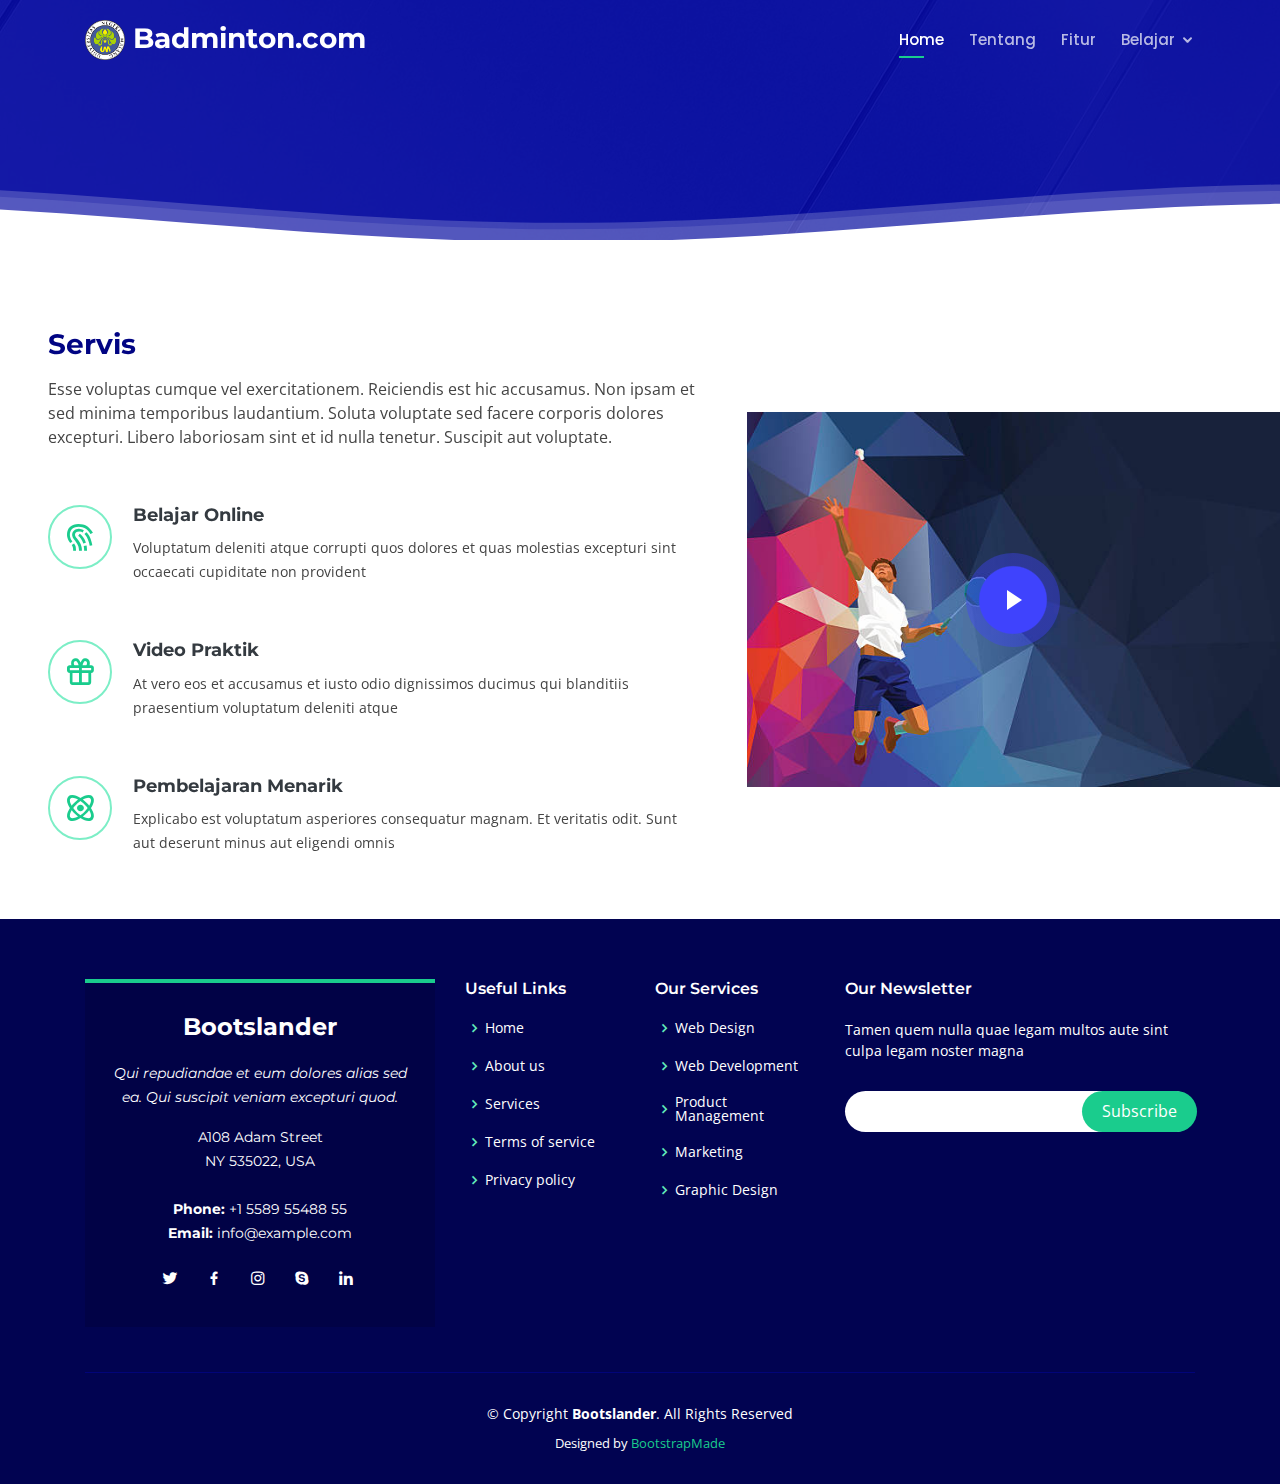
==== atasKepala.html @ 9f461b9a "edit dan tambah file" ====
<!DOCTYPE html>
<html lang="en">

<head>
  <meta charset="utf-8">
  <meta content="width=device-width, initial-scale=1.0" name="viewport">

  <title>Belajar | Badminton</title>
  <meta content="" name="descriptison">
  <meta content="" name="keywords">

  <!-- Favicons -->
  <link href="assets/img/favicon.png" rel="icon">
  <link href="assets/img/apple-touch-icon.png" rel="apple-touch-icon">

  <!-- Google Fonts -->
  <link href="https://fonts.googleapis.com/css?family=Open+Sans:300,300i,400,400i,600,600i,700,700i|Montserrat:300,300i,400,400i,500,500i,600,600i,700,700i|Poppins:300,300i,400,400i,500,500i,600,600i,700,700i" rel="stylesheet">

  <!-- Vendor CSS Files -->
  <link href="assets/vendor/bootstrap/css/bootstrap.min.css" rel="stylesheet">
  <link href="assets/vendor/icofont/icofont.min.css" rel="stylesheet">
  <link href="assets/vendor/boxicons/css/boxicons.min.css" rel="stylesheet">
  <link href="assets/vendor/venobox/venobox.css" rel="stylesheet">
  <link href="assets/vendor/remixicon/remixicon.css" rel="stylesheet">
  <link href="assets/vendor/owl.carousel/assets/owl.carousel.min.css" rel="stylesheet">
  <link href="assets/vendor/aos/aos.css" rel="stylesheet">

  <!-- Template Main CSS File -->
  <link href="assets/css/style.css" rel="stylesheet">

  <!-- =======================================================
  * Template Name: Bootslander - v2.2.0
  * Template URL: https://bootstrapmade.com/bootslander-free-bootstrap-landing-page-template/
  * Author: BootstrapMade.com
  * License: https://bootstrapmade.com/license/
  ======================================================== -->
</head>

<body>

  <!-- ======= Header ======= -->
  <header id="header" class="fixed-top d-flex align-items-center header-transparent">
    <div class="container d-flex align-items-center">

      <div class="logo mr-auto">
        <h1 class="text-light"><a href="index.html"><img src="assets/img/logoum.png" alt="" class="img-fluid"></a><a href="index.html"><span> Badminton.com</span></a></h1>
        <!-- Uncomment below if you prefer to use an image logo -->
        
      </div>

      <!-- nav menu sudah edit -->
      <nav class="nav-menu d-none d-lg-block">
        <ul>
          <li class="active"><a href="index.html">Home</a></li>
          <li><a href="#">Tentang</a></li>
          <li><a href="#">Fitur</a></li>
          <li class="drop-down"><a href="">Belajar</a>
            <ul>
              <li></li>><a href="pegangRaket.html">Cara Memegang Raket</a></li>
              <li><a href="servis.html">Servis</a></li>
              <li><a href="atasKepala.html">Pukulan Diatas Kepala</a></li>
              <li><a href="samping.html">Pukulan Samping</a></li>
              <li><a href="netting.html">Netting</a></li>
            </ul>
          </li>

        </ul>
      </nav>

      <!-- <nav class="nav-menu d-none d-lg-block">
        <ul>
          <li class="active"><a href="index.html">Home</a></li>
          <li><a href="#about">About</a></li>
          <li><a href="#features">Features</a></li>
          <li><a href="#gallery">Gallery</a></li>
          <li><a href="#team">Team</a></li>
          <li><a href="#pricing">Pricing</a></li>
          <li class="drop-down"><a href="">Drop Down</a>
            <ul>
              <li><a href="#">Drop Down 1</a></li>
              <li class="drop-down"><a href="#">Drop Down 2</a>
                <ul>
                  <li><a href="#">Deep Drop Down 1</a></li>
                  <li><a href="#">Deep Drop Down 2</a></li>
                  <li><a href="#">Deep Drop Down 3</a></li>
                  <li><a href="#">Deep Drop Down 4</a></li>
                  <li><a href="#">Deep Drop Down 5</a></li>
                </ul>
              </li>
              <li><a href="#">Drop Down 3</a></li>
              <li><a href="#">Drop Down 4</a></li>
              <li><a href="#">Drop Down 5</a></li>
            </ul>
          </li>
          <li><a href="#contact">Contact</a></li>

        </ul>
      </nav> --><!-- .nav-menu -->

    </div>
  </header><!-- End Header -->

  <!-- ======= Hero Section ======= -->
  <section id="hero">

    <!-- <div class="container">
      <div class="row">
        <div class="col-lg-7 pt-5 pt-lg-0 order-2 order-lg-1 d-flex align-items-center">
          <div data-aos="zoom-out">
            <h1>Belajar Badminton dengan<span>Badminton.com</span></h1>
            <h2>Memudahkan belajar badminton dari pemula sampai master</h2>
            <div class="text-center text-lg-left">
              <a href="#about" class="btn-get-started scrollto">Mulai</a>
            </div>
          </div>
        </div>
        <div class="col-lg-5 order-1 order-lg-2 hero-img" data-aos="zoom-out" data-aos-delay="300">
          <img src="assets/img/badminton-2.png" class="img-fluid animated" alt="">
        </div>
      </div>
    </div> -->

    <svg class="hero-waves" xmlns="http://www.w3.org/2000/svg" xmlns:xlink="http://www.w3.org/1999/xlink" viewBox="0 24 150 28 " preserveAspectRatio="none">
      <defs>
        <path id="wave-path" d="M-160 44c30 0 58-18 88-18s 58 18 88 18 58-18 88-18 58 18 88 18 v44h-352z">
      </defs>
      <g class="wave1">
        <use xlink:href="#wave-path" x="50" y="3" fill="rgba(255,255,255, .1)">
      </g>
      <g class="wave2">
        <use xlink:href="#wave-path" x="50" y="0" fill="rgba(255,255,255, .2)">
      </g>
      <g class="wave3">
        <use xlink:href="#wave-path" x="50" y="9" fill="#fff">
      </g>
    </svg>

  </section><!-- End Hero -->

  <main id="main">

    <!-- ======= About Section ======= -->
    <section id="about" class="about">
      <div class="container-fluid">

        <div class="row">
          <div class="col-xl-7 col-lg-6 icon-boxes d-flex flex-column align-items-stretch justify-content-center py-5 px-lg-5" data-aos="fade-left">
            <h3>Servis</h3>
            <p>Esse voluptas cumque vel exercitationem. Reiciendis est hic accusamus. Non ipsam et sed minima temporibus laudantium. Soluta voluptate sed facere corporis dolores excepturi. Libero laboriosam sint et id nulla tenetur. Suscipit aut voluptate.</p>

            <div class="icon-box" data-aos="zoom-in" data-aos-delay="100">
              <div class="icon"><i class="bx bx-fingerprint"></i></div>
              <h4 class="title"><a href="">Belajar Online</a></h4>
              <p class="description">Voluptatum deleniti atque corrupti quos dolores et quas molestias excepturi sint occaecati cupiditate non provident</p>
            </div>

            <div class="icon-box" data-aos="zoom-in" data-aos-delay="200">
              <div class="icon"><i class="bx bx-gift"></i></div>
              <h4 class="title"><a href="">Video Praktik</a></h4>
              <p class="description">At vero eos et accusamus et iusto odio dignissimos ducimus qui blanditiis praesentium voluptatum deleniti atque</p>
            </div>

            <div class="icon-box" data-aos="zoom-in" data-aos-delay="300">
              <div class="icon"><i class="bx bx-atom"></i></div>
              <h4 class="title"><a href="">Pembelajaran Menarik</a></h4>
              <p class="description">Explicabo est voluptatum asperiores consequatur magnam. Et veritatis odit. Sunt aut deserunt minus aut eligendi omnis</p>
            </div>
          </div>
          <div class="col-xl-5 col-lg-6 video-box d-flex justify-content-center align-items-stretch" data-aos="fade-right">
            <a href="https://www.youtube.com/watch?v=jDDaplaOz7Q" class="venobox play-btn mb-4" data-vbtype="video" data-autoplay="true"></a>
          </div>
        </div>

      </div>
    </section><!-- End About Section -->

    <!-- ======= Features Section ======= -->
    <!-- End Features Section -->

    <!-- ======= Counts Section ======= -->
   <!-- End Counts Section -->

    <!-- ======= Details Section ======= -->
   <!-- End Details Section -->

    <!-- ======= Gallery Section ======= -->
    <!-- End Gallery Section -->

    <!-- ======= Testimonials Section ======= -->
    <!-- End Testimonials Section -->

    <!-- ======= Team Section ======= -->
    <!-- End Team Section -->

    <!-- ======= Pricing Section ======= -->
    <!-- End Pricing Section -->

    <!-- ======= F.A.Q Section ======= -->
   <!-- End F.A.Q Section -->

    <!-- ======= Contact Section ======= -->
    <!-- End Contact Section -->

  </main><!-- End #main -->

  <!-- ======= Footer ======= -->
  <footer id="footer">
    <div class="footer-top">
      <div class="container">
        <div class="row">

          <div class="col-lg-4 col-md-6">
            <div class="footer-info">
              <h3>Bootslander</h3>
              <p class="pb-3"><em>Qui repudiandae et eum dolores alias sed ea. Qui suscipit veniam excepturi quod.</em></p>
              <p>
                A108 Adam Street <br>
                NY 535022, USA<br><br>
                <strong>Phone:</strong> +1 5589 55488 55<br>
                <strong>Email:</strong> info@example.com<br>
              </p>
              <div class="social-links mt-3">
                <a href="#" class="twitter"><i class="bx bxl-twitter"></i></a>
                <a href="#" class="facebook"><i class="bx bxl-facebook"></i></a>
                <a href="#" class="instagram"><i class="bx bxl-instagram"></i></a>
                <a href="#" class="google-plus"><i class="bx bxl-skype"></i></a>
                <a href="#" class="linkedin"><i class="bx bxl-linkedin"></i></a>
              </div>
            </div>
          </div>

          <div class="col-lg-2 col-md-6 footer-links">
            <h4>Useful Links</h4>
            <ul>
              <li><i class="bx bx-chevron-right"></i> <a href="#">Home</a></li>
              <li><i class="bx bx-chevron-right"></i> <a href="#">About us</a></li>
              <li><i class="bx bx-chevron-right"></i> <a href="#">Services</a></li>
              <li><i class="bx bx-chevron-right"></i> <a href="#">Terms of service</a></li>
              <li><i class="bx bx-chevron-right"></i> <a href="#">Privacy policy</a></li>
            </ul>
          </div>

          <div class="col-lg-2 col-md-6 footer-links">
            <h4>Our Services</h4>
            <ul>
              <li><i class="bx bx-chevron-right"></i> <a href="#">Web Design</a></li>
              <li><i class="bx bx-chevron-right"></i> <a href="#">Web Development</a></li>
              <li><i class="bx bx-chevron-right"></i> <a href="#">Product Management</a></li>
              <li><i class="bx bx-chevron-right"></i> <a href="#">Marketing</a></li>
              <li><i class="bx bx-chevron-right"></i> <a href="#">Graphic Design</a></li>
            </ul>
          </div>

          <div class="col-lg-4 col-md-6 footer-newsletter">
            <h4>Our Newsletter</h4>
            <p>Tamen quem nulla quae legam multos aute sint culpa legam noster magna</p>
            <form action="" method="post">
              <input type="email" name="email"><input type="submit" value="Subscribe">
            </form>

          </div>

        </div>
      </div>
    </div>

    <div class="container">
      <div class="copyright">
        &copy; Copyright <strong><span>Bootslander</span></strong>. All Rights Reserved
      </div>
      <div class="credits">
        <!-- All the links in the footer should remain intact. -->
        <!-- You can delete the links only if you purchased the pro version. -->
        <!-- Licensing information: https://bootstrapmade.com/license/ -->
        <!-- Purchase the pro version with working PHP/AJAX contact form: https://bootstrapmade.com/bootslander-free-bootstrap-landing-page-template/ -->
        Designed by <a href="https://bootstrapmade.com/">BootstrapMade</a>
      </div>
    </div>
  </footer><!-- End Footer -->

  <a href="#" class="back-to-top"><i class="icofont-simple-up"></i></a>
  <div id="preloader"></div>

  <!-- Vendor JS Files -->
  <script src="assets/vendor/jquery/jquery.min.js"></script>
  <script src="assets/vendor/bootstrap/js/bootstrap.bundle.min.js"></script>
  <script src="assets/vendor/jquery.easing/jquery.easing.min.js"></script>
  <script src="assets/vendor/php-email-form/validate.js"></script>
  <script src="assets/vendor/venobox/venobox.min.js"></script>
  <script src="assets/vendor/waypoints/jquery.waypoints.min.js"></script>
  <script src="assets/vendor/counterup/counterup.min.js"></script>
  <script src="assets/vendor/owl.carousel/owl.carousel.min.js"></script>
  <script src="assets/vendor/aos/aos.js"></script>

  <!-- Template Main JS File -->
  <script src="assets/js/main.js"></script>

</body>

</html>
---- assets/vendor/venobox/venobox.css ----
/* ------ venobox.css --------*/
.vbox-overlay *, .vbox-overlay *:before, .vbox-overlay *:after{
    -webkit-backface-visibility: hidden;
    -webkit-box-sizing:border-box;
    -moz-box-sizing:border-box;
    box-sizing:border-box;
}
.vbox-overlay * { 
    -webkit-backface-visibility: visible;
    backface-visibility: visible;
}
.vbox-overlay{
    display: -webkit-flex;
    display: flex;
    -webkit-flex-direction: column;
    flex-direction: column;
    -webkit-justify-content: center;
    justify-content: center;
    -webkit-align-items: center;
    align-items: center;
    position: fixed;
    left: 0;
    top: 0;
    bottom: 0;
    right: 0;
    z-index: 999999;
}

/* ----- navigation ----- */
.vbox-title{
    width: 100%;
    height: 40px;
    float: left;
    text-align: center;
    line-height: 28px;
    font-size: 12px;
    padding: 6px 50px;
    overflow: hidden;
    position: fixed;
    display: none;
    left: 0;
    z-index: 89;
}
.vbox-close{
    cursor: pointer;
    position: fixed;
    top: -1px;
    right: 0;
    width: 50px;
    height: 40px;
    padding: 6px;
    display: block;
    background-position:10px center;
    overflow: hidden;
    font-size: 24px;
    line-height: 1;
    text-align: center;
    z-index: 99;
}
.vbox-left{
    cursor: pointer;
    position: fixed;
    left: 0;
    height: 40px;
    overflow: hidden;
    line-height: 28px;
    font-size: 12px;
    z-index: 99;
    display: flex;
    align-items:center;
}
.vbox-num{
    display: inline-block;
    margin: 6px 0 6px 15px;
}
/* ----- Social share ----- */
.vbox-share{
    line-height: 28px;
    font-size: 12px;
    overflow: hidden;
    position: fixed;
    left: 0;
    z-index: 98;
    display: flex;
    align-items:center;
    justify-content: center;
    width: 100%;
    text-align: center;
}
.vbox-share svg{
    max-height: 28px;
    width: 28px;
    z-index: 10;
    margin-left: 12px;
    margin-top: 6px;
    margin-bottom: 6px;
    vertical-align: middle;
}


/* ----- navigation ARROWS ----- */
.vbox-next, .vbox-prev{
    position: fixed;
    top: 50%;
    margin-top: -15px;
    overflow: hidden;
    cursor: pointer;
    display: block;
    width: 45px;
    height: 45px;
    z-index: 99;
}
.vbox-next span, .vbox-prev span{
    position: relative;
    width: 20px;
    height: 20px;
    border: 2px solid transparent;
    border-top-color: #B6B6B6;
    border-right-color: #B6B6B6;
    text-indent: -100px;
    position: absolute;
    top: 8px;
    display: block;
}
.vbox-prev{
    left: 15px;
}
.vbox-next{
    right: 15px;
}
.vbox-prev span{
    left: 10px;
    -ms-transform: rotate(-135deg);
    -webkit-transform: rotate(-135deg);
    transform: rotate(-135deg);
}
.vbox-next span{
    -ms-transform: rotate(45deg);
    -webkit-transform: rotate(45deg);
    transform: rotate(45deg);
    right: 10px;
}
/* ------- inline window ------ */
.vbox-inline{
    width: 420px;
    height: 315px;
    height: 70vh;
    padding: 10px;
    background: #fff;
    margin: 0 auto;
    overflow: auto;
    text-align: left;
}
/* ------- Video & iFrames window ------ */
.venoframe{
    max-width: 100%;
    width: 100%;
    border: none;
    width: 100%;
    height: 260px;
    height: 70vh;
}
.venoframe.vbvid{
    height: 260px;
}
@media (min-width: 768px) {
    .venoframe, .vbox-inline{
        width: 90%;
        height: 360px;
        height: 70vh;
    }
    .venoframe.vbvid{
        width: 640px;
        height: 360px;
    }
}
@media (min-width: 992px) {
    .venoframe, .vbox-inline{
        max-width: 1200px;
        width: 80%;
        height: 540px;
        height: 70vh;
    }
    .venoframe.vbvid{
        width: 960px;
        height: 540px;
    }
}
/* 
Please do NOT edit this part! 
or at least read this note: http://i.imgur.com/7C0ws9e.gif
*/
.vbox-open{
    overflow: hidden;
}
.vbox-container{
    position: absolute;
    left: 0;
    right: 0;
    top: 0;
    bottom: 0;
    overflow-x: hidden;
    overflow-y: scroll;
    overflow-scrolling: touch;
    -webkit-overflow-scrolling: touch;
    z-index: 20;
    max-height: 100%;

}

.vbox-content{
    text-align: center;
    float: left;
    width: 100%;
    position: relative;
    overflow: hidden;
    padding: 20px 4%;
}
.vbox-container img{
    max-width: 100%;
    height: auto;
}
.vbox-figlio{
    box-shadow: 0 0 12px rgba(0,0,0,0.19), 0 6px 6px rgba(0,0,0,0.23);
    max-width: 100%;
    text-align: initial;
}
img.vbox-figlio{
    -webkit-user-select: none;
-khtml-user-select: none;
-moz-user-select: none;
-o-user-select: none;
user-select: none;
}
.vbox-content.swipe-left{
    margin-left: -200px !important;
}
.vbox-content.swipe-right{
    margin-left: 200px !important;
}
.vbox-animated{
    webkit-transition: margin 300ms ease-out;
    transition: margin 300ms ease-out;
}

/* ---------- preloader ----------
 * SPINKIT 
 * http://tobiasahlin.com/spinkit/
-------------------------------- */
.sk-double-bounce,.sk-rotating-plane{width:40px;height:40px;margin:40px auto}.sk-rotating-plane{background-color:#333;-webkit-animation:sk-rotatePlane 1.2s infinite ease-in-out;animation:sk-rotatePlane 1.2s infinite ease-in-out}@-webkit-keyframes sk-rotatePlane{0%{-webkit-transform:perspective(120px) rotateX(0) rotateY(0);transform:perspective(120px) rotateX(0) rotateY(0)}50%{-webkit-transform:perspective(120px) rotateX(-180.1deg) rotateY(0);transform:perspective(120px) rotateX(-180.1deg) rotateY(0)}100%{-webkit-transform:perspective(120px) rotateX(-180deg) rotateY(-179.9deg);transform:perspective(120px) rotateX(-180deg) rotateY(-179.9deg)}}@keyframes sk-rotatePlane{0%{-webkit-transform:perspective(120px) rotateX(0) rotateY(0);transform:perspective(120px) rotateX(0) rotateY(0)}50%{-webkit-transform:perspective(120px) rotateX(-180.1deg) rotateY(0);transform:perspective(120px) rotateX(-180.1deg) rotateY(0)}100%{-webkit-transform:perspective(120px) rotateX(-180deg) rotateY(-179.9deg);transform:perspective(120px) rotateX(-180deg) rotateY(-179.9deg)}}.sk-double-bounce{position:relative}.sk-double-bounce .sk-child{width:100%;height:100%;border-radius:50%;background-color:#333;opacity:.6;position:absolute;top:0;left:0;-webkit-animation:sk-doubleBounce 2s infinite ease-in-out;animation:sk-doubleBounce 2s infinite ease-in-out}.sk-chasing-dots .sk-child,.sk-spinner-pulse,.sk-three-bounce .sk-child{background-color:#333;border-radius:100%}.sk-double-bounce .sk-double-bounce2{-webkit-animation-delay:-1s;animation-delay:-1s}@-webkit-keyframes sk-doubleBounce{0%,100%{-webkit-transform:scale(0);transform:scale(0)}50%{-webkit-transform:scale(1);transform:scale(1)}}@keyframes sk-doubleBounce{0%,100%{-webkit-transform:scale(0);transform:scale(0)}50%{-webkit-transform:scale(1);transform:scale(1)}}.sk-wave{margin:40px auto;width:50px;height:40px;text-align:center;font-size:10px}.sk-wave .sk-rect{background-color:#333;height:100%;width:6px;display:inline-block;-webkit-animation:sk-waveStretchDelay 1.2s infinite ease-in-out;animation:sk-waveStretchDelay 1.2s infinite ease-in-out}.sk-wave .sk-rect1{-webkit-animation-delay:-1.2s;animation-delay:-1.2s}.sk-wave .sk-rect2{-webkit-animation-delay:-1.1s;animation-delay:-1.1s}.sk-wave .sk-rect3{-webkit-animation-delay:-1s;animation-delay:-1s}.sk-wave .sk-rect4{-webkit-animation-delay:-.9s;animation-delay:-.9s}.sk-wave .sk-rect5{-webkit-animation-delay:-.8s;animation-delay:-.8s}@-webkit-keyframes sk-waveStretchDelay{0%,100%,40%{-webkit-transform:scaleY(.4);transform:scaleY(.4)}20%{-webkit-transform:scaleY(1);transform:scaleY(1)}}@keyframes sk-waveStretchDelay{0%,100%,40%{-webkit-transform:scaleY(.4);transform:scaleY(.4)}20%{-webkit-transform:scaleY(1);transform:scaleY(1)}}.sk-wandering-cubes{margin:40px auto;width:40px;height:40px;position:relative}.sk-wandering-cubes .sk-cube{background-color:#333;width:10px;height:10px;position:absolute;top:0;left:0;-webkit-animation:sk-wanderingCube 1.8s ease-in-out -1.8s infinite both;animation:sk-wanderingCube 1.8s ease-in-out -1.8s infinite both}.sk-chasing-dots,.sk-spinner-pulse{width:40px;height:40px;margin:40px auto}.sk-wandering-cubes .sk-cube2{-webkit-animation-delay:-.9s;animation-delay:-.9s}@-webkit-keyframes sk-wanderingCube{0%{-webkit-transform:rotate(0);transform:rotate(0)}25%{-webkit-transform:translateX(30px) rotate(-90deg) scale(.5);transform:translateX(30px) rotate(-90deg) scale(.5)}50%{-webkit-transform:translateX(30px) translateY(30px) rotate(-179deg);transform:translateX(30px) translateY(30px) rotate(-179deg)}50.1%{-webkit-transform:translateX(30px) translateY(30px) rotate(-180deg);transform:translateX(30px) translateY(30px) rotate(-180deg)}75%{-webkit-transform:translateX(0) translateY(30px) rotate(-270deg) scale(.5);transform:translateX(0) translateY(30px) rotate(-270deg) scale(.5)}100%{-webkit-transform:rotate(-360deg);transform:rotate(-360deg)}}@keyframes sk-wanderingCube{0%{-webkit-transform:rotate(0);transform:rotate(0)}25%{-webkit-transform:translateX(30px) rotate(-90deg) scale(.5);transform:translateX(30px) rotate(-90deg) scale(.5)}50%{-webkit-transform:translateX(30px) translateY(30px) rotate(-179deg);transform:translateX(30px) translateY(30px) rotate(-179deg)}50.1%{-webkit-transform:translateX(30px) translateY(30px) rotate(-180deg);transform:translateX(30px) translateY(30px) rotate(-180deg)}75%{-webkit-transform:translateX(0) translateY(30px) rotate(-270deg) scale(.5);transform:translateX(0) translateY(30px) rotate(-270deg) scale(.5)}100%{-webkit-transform:rotate(-360deg);transform:rotate(-360deg)}}.sk-spinner-pulse{-webkit-animation:sk-pulseScaleOut 1s infinite ease-in-out;animation:sk-pulseScaleOut 1s infinite ease-in-out}@-webkit-keyframes sk-pulseScaleOut{0%{-webkit-transform:scale(0);transform:scale(0)}100%{-webkit-transform:scale(1);transform:scale(1);opacity:0}}@keyframes sk-pulseScaleOut{0%{-webkit-transform:scale(0);transform:scale(0)}100%{-webkit-transform:scale(1);transform:scale(1);opacity:0}}.sk-chasing-dots{position:relative;text-align:center;-webkit-animation:sk-chasingDotsRotate 2s infinite linear;animation:sk-chasingDotsRotate 2s infinite linear}.sk-chasing-dots .sk-child{width:60%;height:60%;display:inline-block;position:absolute;top:0;-webkit-animation:sk-chasingDotsBounce 2s infinite ease-in-out;animation:sk-chasingDotsBounce 2s infinite ease-in-out}.sk-chasing-dots .sk-dot2{top:auto;bottom:0;-webkit-animation-delay:-1s;animation-delay:-1s}@-webkit-keyframes sk-chasingDotsRotate{100%{-webkit-transform:rotate(360deg);transform:rotate(360deg)}}@keyframes sk-chasingDotsRotate{100%{-webkit-transform:rotate(360deg);transform:rotate(360deg)}}@-webkit-keyframes sk-chasingDotsBounce{0%,100%{-webkit-transform:scale(0);transform:scale(0)}50%{-webkit-transform:scale(1);transform:scale(1)}}@keyframes sk-chasingDotsBounce{0%,100%{-webkit-transform:scale(0);transform:scale(0)}50%{-webkit-transform:scale(1);transform:scale(1)}}.sk-three-bounce{margin:40px auto;width:80px;text-align:center}.sk-three-bounce .sk-child{width:20px;height:20px;display:inline-block;-webkit-animation:sk-three-bounce 1.4s ease-in-out 0s infinite both;animation:sk-three-bounce 1.4s ease-in-out 0s infinite both}.sk-circle .sk-child:before,.sk-fading-circle .sk-circle:before{display:block;border-radius:100%;content:'';background-color:#333}.sk-three-bounce .sk-bounce1{-webkit-animation-delay:-.32s;animation-delay:-.32s}.sk-three-bounce .sk-bounce2{-webkit-animation-delay:-.16s;animation-delay:-.16s}@-webkit-keyframes sk-three-bounce{0%,100%,80%{-webkit-transform:scale(0);transform:scale(0)}40%{-webkit-transform:scale(1);transform:scale(1)}}@keyframes sk-three-bounce{0%,100%,80%{-webkit-transform:scale(0);transform:scale(0)}40%{-webkit-transform:scale(1);transform:scale(1)}}.sk-circle{margin:40px auto;width:40px;height:40px;position:relative}.sk-circle .sk-child{width:100%;height:100%;position:absolute;left:0;top:0}.sk-circle .sk-child:before{margin:0 auto;width:15%;height:15%;-webkit-animation:sk-circleBounceDelay 1.2s infinite ease-in-out both;animation:sk-circleBounceDelay 1.2s infinite ease-in-out both}.sk-circle .sk-circle2{-webkit-transform:rotate(30deg);-ms-transform:rotate(30deg);transform:rotate(30deg)}.sk-circle .sk-circle3{-webkit-transform:rotate(60deg);-ms-transform:rotate(60deg);transform:rotate(60deg)}.sk-circle .sk-circle4{-webkit-transform:rotate(90deg);-ms-transform:rotate(90deg);transform:rotate(90deg)}.sk-circle .sk-circle5{-webkit-transform:rotate(120deg);-ms-transform:rotate(120deg);transform:rotate(120deg)}.sk-circle .sk-circle6{-webkit-transform:rotate(150deg);-ms-transform:rotate(150deg);transform:rotate(150deg)}.sk-circle .sk-circle7{-webkit-transform:rotate(180deg);-ms-transform:rotate(180deg);transform:rotate(180deg)}.sk-circle .sk-circle8{-webkit-transform:rotate(210deg);-ms-transform:rotate(210deg);transform:rotate(210deg)}.sk-circle .sk-circle9{-webkit-transform:rotate(240deg);-ms-transform:rotate(240deg);transform:rotate(240deg)}.sk-circle .sk-circle10{-webkit-transform:rotate(270deg);-ms-transform:rotate(270deg);transform:rotate(270deg)}.sk-circle .sk-circle11{-webkit-transform:rotate(300deg);-ms-transform:rotate(300deg);transform:rotate(300deg)}.sk-circle .sk-circle12{-webkit-transform:rotate(330deg);-ms-transform:rotate(330deg);transform:rotate(330deg)}.sk-circle .sk-circle2:before{-webkit-animation-delay:-1.1s;animation-delay:-1.1s}.sk-circle .sk-circle3:before{-webkit-animation-delay:-1s;animation-delay:-1s}.sk-circle .sk-circle4:before{-webkit-animation-delay:-.9s;animation-delay:-.9s}.sk-circle .sk-circle5:before{-webkit-animation-delay:-.8s;animation-delay:-.8s}.sk-circle .sk-circle6:before{-webkit-animation-delay:-.7s;animation-delay:-.7s}.sk-circle .sk-circle7:before{-webkit-animation-delay:-.6s;animation-delay:-.6s}.sk-circle .sk-circle8:before{-webkit-animation-delay:-.5s;animation-delay:-.5s}.sk-circle .sk-circle9:before{-webkit-animation-delay:-.4s;animation-delay:-.4s}.sk-circle .sk-circle10:before{-webkit-animation-delay:-.3s;animation-delay:-.3s}.sk-circle .sk-circle11:before{-webkit-animation-delay:-.2s;animation-delay:-.2s}.sk-circle .sk-circle12:before{-webkit-animation-delay:-.1s;animation-delay:-.1s}@-webkit-keyframes sk-circleBounceDelay{0%,100%,80%{-webkit-transform:scale(0);transform:scale(0)}40%{-webkit-transform:scale(1);transform:scale(1)}}@keyframes sk-circleBounceDelay{0%,100%,80%{-webkit-transform:scale(0);transform:scale(0)}40%{-webkit-transform:scale(1);transform:scale(1)}}.sk-cube-grid{width:40px;height:40px;margin:40px auto}.sk-cube-grid .sk-cube{width:33.33%;height:33.33%;background-color:#333;float:left;-webkit-animation:sk-cubeGridScaleDelay 1.3s infinite ease-in-out;animation:sk-cubeGridScaleDelay 1.3s infinite ease-in-out}.sk-cube-grid .sk-cube1{-webkit-animation-delay:.2s;animation-delay:.2s}.sk-cube-grid .sk-cube2{-webkit-animation-delay:.3s;animation-delay:.3s}.sk-cube-grid .sk-cube3{-webkit-animation-delay:.4s;animation-delay:.4s}.sk-cube-grid .sk-cube4{-webkit-animation-delay:.1s;animation-delay:.1s}.sk-cube-grid .sk-cube5{-webkit-animation-delay:.2s;animation-delay:.2s}.sk-cube-grid .sk-cube6{-webkit-animation-delay:.3s;animation-delay:.3s}.sk-cube-grid .sk-cube7{-webkit-animation-delay:0ms;animation-delay:0ms}.sk-cube-grid .sk-cube8{-webkit-animation-delay:.1s;animation-delay:.1s}.sk-cube-grid .sk-cube9{-webkit-animation-delay:.2s;animation-delay:.2s}@-webkit-keyframes sk-cubeGridScaleDelay{0%,100%,70%{-webkit-transform:scale3D(1,1,1);transform:scale3D(1,1,1)}35%{-webkit-transform:scale3D(0,0,1);transform:scale3D(0,0,1)}}@keyframes sk-cubeGridScaleDelay{0%,100%,70%{-webkit-transform:scale3D(1,1,1);transform:scale3D(1,1,1)}35%{-webkit-transform:scale3D(0,0,1);transform:scale3D(0,0,1)}}.sk-fading-circle{margin:40px auto;width:40px;height:40px;position:relative}.sk-fading-circle .sk-circle{width:100%;height:100%;position:absolute;left:0;top:0}.sk-fading-circle .sk-circle:before{margin:0 auto;width:15%;height:15%;-webkit-animation:sk-circleFadeDelay 1.2s infinite ease-in-out both;animation:sk-circleFadeDelay 1.2s infinite ease-in-out both}.sk-fading-circle .sk-circle2{-webkit-transform:rotate(30deg);-ms-transform:rotate(30deg);transform:rotate(30deg)}.sk-fading-circle .sk-circle3{-webkit-transform:rotate(60deg);-ms-transform:rotate(60deg);transform:rotate(60deg)}.sk-fading-circle .sk-circle4{-webkit-transform:rotate(90deg);-ms-transform:rotate(90deg);transform:rotate(90deg)}.sk-fading-circle .sk-circle5{-webkit-transform:rotate(120deg);-ms-transform:rotate(120deg);transform:rotate(120deg)}.sk-fading-circle .sk-circle6{-webkit-transform:rotate(150deg);-ms-transform:rotate(150deg);transform:rotate(150deg)}.sk-fading-circle .sk-circle7{-webkit-transform:rotate(180deg);-ms-transform:rotate(180deg);transform:rotate(180deg)}.sk-fading-circle .sk-circle8{-webkit-transform:rotate(210deg);-ms-transform:rotate(210deg);transform:rotate(210deg)}.sk-fading-circle .sk-circle9{-webkit-transform:rotate(240deg);-ms-transform:rotate(240deg);transform:rotate(240deg)}.sk-fading-circle .sk-circle10{-webkit-transform:rotate(270deg);-ms-transform:rotate(270deg);transform:rotate(270deg)}.sk-fading-circle .sk-circle11{-webkit-transform:rotate(300deg);-ms-transform:rotate(300deg);transform:rotate(300deg)}.sk-fading-circle .sk-circle12{-webkit-transform:rotate(330deg);-ms-transform:rotate(330deg);transform:rotate(330deg)}.sk-fading-circle .sk-circle2:before{-webkit-animation-delay:-1.1s;animation-delay:-1.1s}.sk-fading-circle .sk-circle3:before{-webkit-animation-delay:-1s;animation-delay:-1s}.sk-fading-circle .sk-circle4:before{-webkit-animation-delay:-.9s;animation-delay:-.9s}.sk-fading-circle .sk-circle5:before{-webkit-animation-delay:-.8s;animation-delay:-.8s}.sk-fading-circle .sk-circle6:before{-webkit-animation-delay:-.7s;animation-delay:-.7s}.sk-fading-circle .sk-circle7:before{-webkit-animation-delay:-.6s;animation-delay:-.6s}.sk-fading-circle .sk-circle8:before{-webkit-animation-delay:-.5s;animation-delay:-.5s}.sk-fading-circle .sk-circle9:before{-webkit-animation-delay:-.4s;animation-delay:-.4s}.sk-fading-circle .sk-circle10:before{-webkit-animation-delay:-.3s;animation-delay:-.3s}.sk-fading-circle .sk-circle11:before{-webkit-animation-delay:-.2s;animation-delay:-.2s}.sk-fading-circle .sk-circle12:before{-webkit-animation-delay:-.1s;animation-delay:-.1s}@-webkit-keyframes sk-circleFadeDelay{0%,100%,39%{opacity:0}40%{opacity:1}}@keyframes sk-circleFadeDelay{0%,100%,39%{opacity:0}40%{opacity:1}}.sk-folding-cube{margin:40px auto;width:40px;height:40px;position:relative;-webkit-transform:rotateZ(45deg);transform:rotateZ(45deg)}.sk-folding-cube .sk-cube{float:left;width:50%;height:50%;position:relative;-webkit-transform:scale(1.1);-ms-transform:scale(1.1);transform:scale(1.1)}.sk-folding-cube .sk-cube:before{content:'';position:absolute;top:0;left:0;width:100%;height:100%;background-color:#333;-webkit-animation:sk-foldCubeAngle 2.4s infinite linear both;animation:sk-foldCubeAngle 2.4s infinite linear both;-webkit-transform-origin:100% 100%;-ms-transform-origin:100% 100%;transform-origin:100% 100%}.sk-folding-cube .sk-cube2{-webkit-transform:scale(1.1) rotateZ(90deg);transform:scale(1.1) rotateZ(90deg)}.sk-folding-cube .sk-cube3{-webkit-transform:scale(1.1) rotateZ(180deg);transform:scale(1.1) rotateZ(180deg)}.sk-folding-cube .sk-cube4{-webkit-transform:scale(1.1) rotateZ(270deg);transform:scale(1.1) rotateZ(270deg)}.sk-folding-cube .sk-cube2:before{-webkit-animation-delay:.3s;animation-delay:.3s}.sk-folding-cube .sk-cube3:before{-webkit-animation-delay:.6s;animation-delay:.6s}.sk-folding-cube .sk-cube4:before{-webkit-animation-delay:.9s;animation-delay:.9s}@-webkit-keyframes sk-foldCubeAngle{0%,10%{-webkit-transform:perspective(140px) rotateX(-180deg);transform:perspective(140px) rotateX(-180deg);opacity:0}25%,75%{-webkit-transform:perspective(140px) rotateX(0);transform:perspective(140px) rotateX(0);opacity:1}100%,90%{-webkit-transform:perspective(140px) rotateY(180deg);transform:perspective(140px) rotateY(180deg);opacity:0}}@keyframes sk-foldCubeAngle{0%,10%{-webkit-transform:perspective(140px) rotateX(-180deg);transform:perspective(140px) rotateX(-180deg);opacity:0}25%,75%{-webkit-transform:perspective(140px) rotateX(0);transform:perspective(140px) rotateX(0);opacity:1}100%,90%{-webkit-transform:perspective(140px) rotateY(180deg);transform:perspective(140px) rotateY(180deg);opacity:0}}
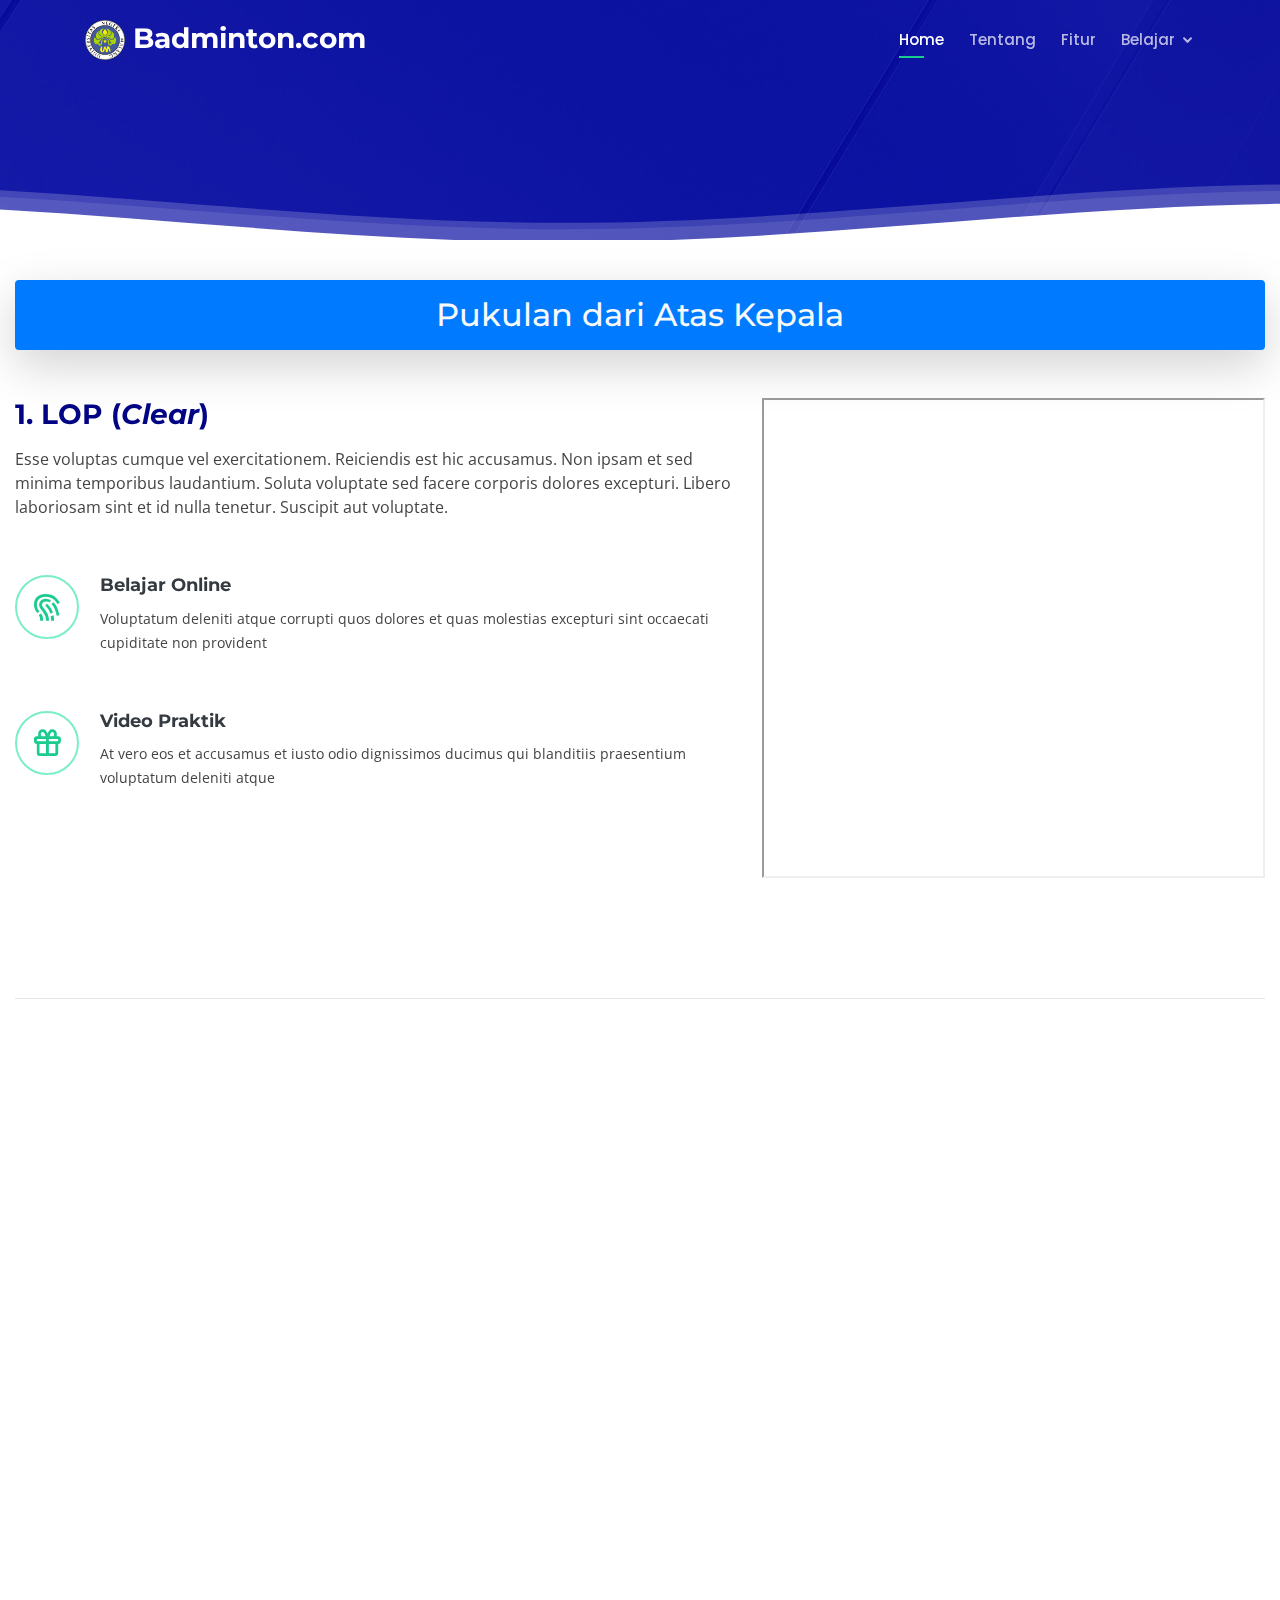
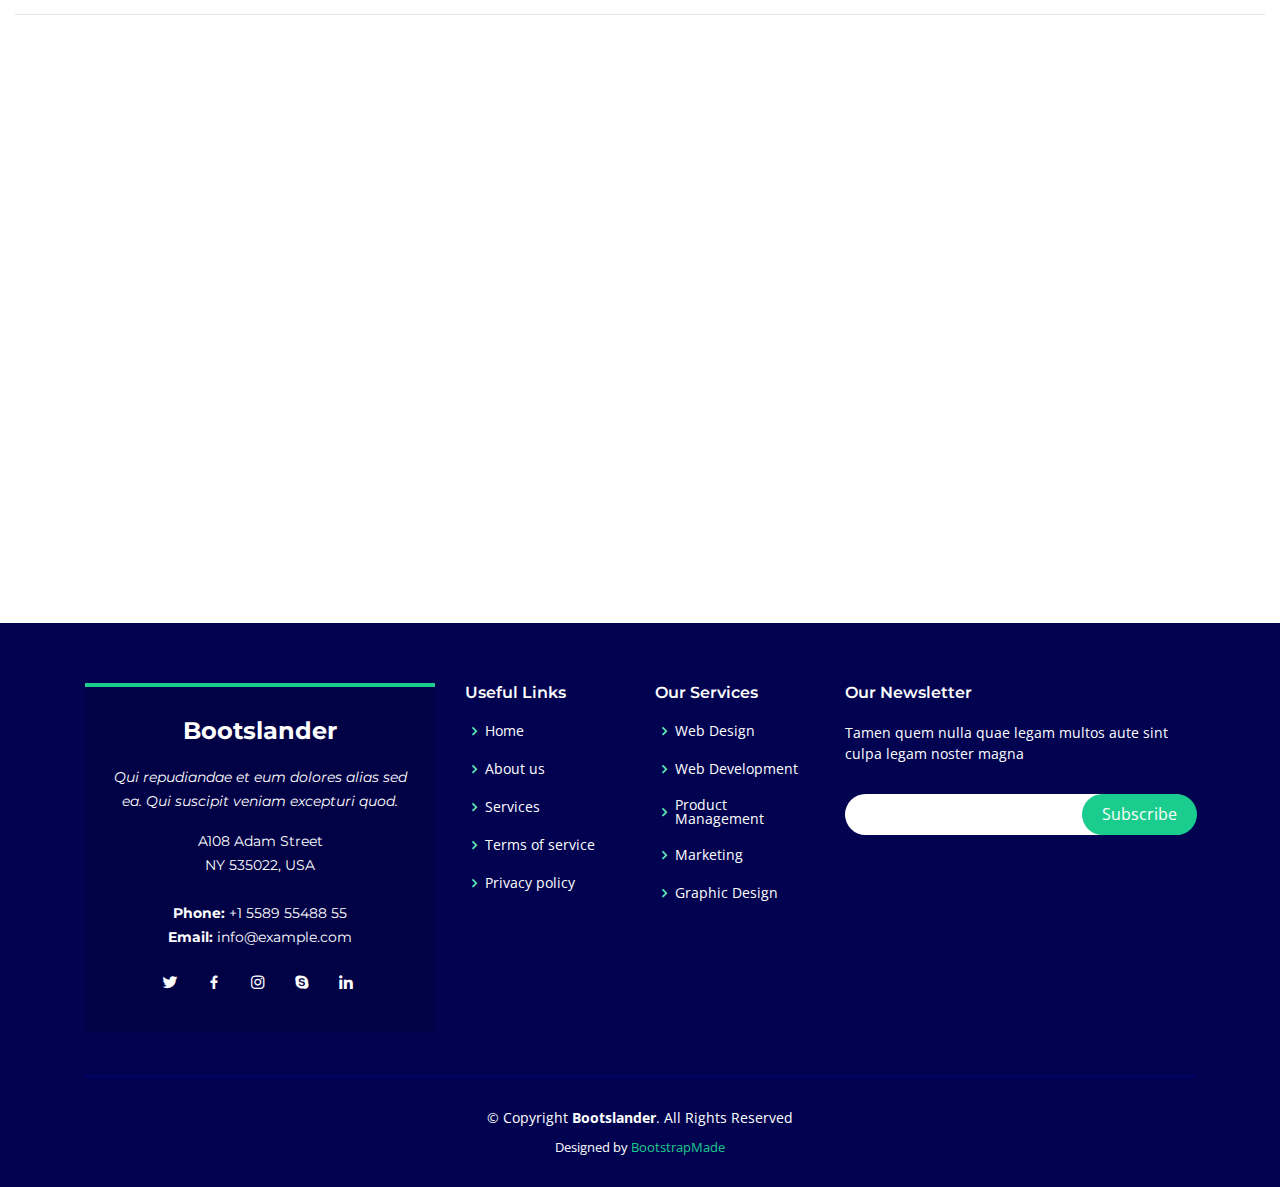
==== commit c68c0fb4: "menambah file dan edit index" ====
--- a/atasKepala.html
+++ b/atasKepala.html
@@ -56,7 +56,7 @@
           <li><a href="#">Fitur</a></li>
           <li class="drop-down"><a href="">Belajar</a>
             <ul>
-              <li></li>><a href="pegangRaket.html">Cara Memegang Raket</a></li>
+              <li><a href="pegangRaket.html">Cara Memegang Raket</a></li>
               <li><a href="servis.html">Servis</a></li>
               <li><a href="atasKepala.html">Pukulan Diatas Kepala</a></li>
               <li><a href="samping.html">Pukulan Samping</a></li>
@@ -140,12 +140,16 @@
   <main id="main">
 
     <!-- ======= About Section ======= -->
-    <section id="about" class="about">
+    <section class="about">
       <div class="container-fluid">
 
+        <div>
+          <h2 class="text-center shadow-lg p-3 mb-5 bg-primary rounded text-light" >Pukulan dari Atas Kepala</h2>
+        </div>
+
         <div class="row">
-          <div class="col-xl-7 col-lg-6 icon-boxes d-flex flex-column align-items-stretch justify-content-center py-5 px-lg-5" data-aos="fade-left">
-            <h3>Servis</h3>
+          <div class="col-xl-7 col-lg-6 icon-boxes d-flex flex-column align-items-stretch justify-content-center" data-aos="fade-left">
+            <h3>1. LOP (<i>Clear</i>)</h3>
             <p>Esse voluptas cumque vel exercitationem. Reiciendis est hic accusamus. Non ipsam et sed minima temporibus laudantium. Soluta voluptate sed facere corporis dolores excepturi. Libero laboriosam sint et id nulla tenetur. Suscipit aut voluptate.</p>
 
             <div class="icon-box" data-aos="zoom-in" data-aos-delay="100">
@@ -167,7 +171,77 @@
             </div>
           </div>
           <div class="col-xl-5 col-lg-6 video-box d-flex justify-content-center align-items-stretch" data-aos="fade-right">
-            <a href="https://www.youtube.com/watch?v=jDDaplaOz7Q" class="venobox play-btn mb-4" data-vbtype="video" data-autoplay="true"></a>
+            <iframe src="https://drive.google.com/file/d/1Bbx4CS9I2Cy6fs-9fY5a3-8c2xeE7Mqo/preview" width="640" height="480"></iframe>
+          </div>
+        </div>
+
+      </div>
+    </section>
+    <section class="about">
+      <div class="container-fluid">
+
+        <hr>
+
+        <div class="row">
+          <div class="col-xl-7 col-lg-6 icon-boxes d-flex flex-column align-items-stretch justify-content-center" data-aos="fade-left">
+            <h3>2. Pukulan Potong (<i>Dropshot</i>)</h3>
+            <p>Esse voluptas cumque vel exercitationem. Reiciendis est hic accusamus. Non ipsam et sed minima temporibus laudantium. Soluta voluptate sed facere corporis dolores excepturi. Libero laboriosam sint et id nulla tenetur. Suscipit aut voluptate.</p>
+
+            <div class="icon-box" data-aos="zoom-in" data-aos-delay="100">
+              <div class="icon"><i class="bx bx-fingerprint"></i></div>
+              <h4 class="title"><a href="">Belajar Online</a></h4>
+              <p class="description">Voluptatum deleniti atque corrupti quos dolores et quas molestias excepturi sint occaecati cupiditate non provident</p>
+            </div>
+
+            <div class="icon-box" data-aos="zoom-in" data-aos-delay="200">
+              <div class="icon"><i class="bx bx-gift"></i></div>
+              <h4 class="title"><a href="">Video Praktik</a></h4>
+              <p class="description">At vero eos et accusamus et iusto odio dignissimos ducimus qui blanditiis praesentium voluptatum deleniti atque</p>
+            </div>
+
+            <div class="icon-box" data-aos="zoom-in" data-aos-delay="300">
+              <div class="icon"><i class="bx bx-atom"></i></div>
+              <h4 class="title"><a href="">Pembelajaran Menarik</a></h4>
+              <p class="description">Explicabo est voluptatum asperiores consequatur magnam. Et veritatis odit. Sunt aut deserunt minus aut eligendi omnis</p>
+            </div>
+          </div>
+          <div class="col-xl-5 col-lg-6 video-box d-flex justify-content-center align-items-stretch" data-aos="fade-right">
+            <iframe src="https://drive.google.com/file/d/1VusFXnI8TdmWp2F-kknM9EMmdE9iURn4/preview" width="640" height="480"></iframe>
+          </div>
+        </div>
+
+      </div>
+    </section>
+    <section class="about">
+      <div class="container-fluid">
+
+        <hr>
+
+        <div class="row">
+          <div class="col-xl-7 col-lg-6 icon-boxes d-flex flex-column align-items-stretch justify-content-center" data-aos="fade-left">
+            <h3>3. <i>SMASH</i></h3>
+            <p>Esse voluptas cumque vel exercitationem. Reiciendis est hic accusamus. Non ipsam et sed minima temporibus laudantium. Soluta voluptate sed facere corporis dolores excepturi. Libero laboriosam sint et id nulla tenetur. Suscipit aut voluptate.</p>
+
+            <div class="icon-box" data-aos="zoom-in" data-aos-delay="100">
+              <div class="icon"><i class="bx bx-fingerprint"></i></div>
+              <h4 class="title"><a href="">Belajar Online</a></h4>
+              <p class="description">Voluptatum deleniti atque corrupti quos dolores et quas molestias excepturi sint occaecati cupiditate non provident</p>
+            </div>
+
+            <div class="icon-box" data-aos="zoom-in" data-aos-delay="200">
+              <div class="icon"><i class="bx bx-gift"></i></div>
+              <h4 class="title"><a href="">Video Praktik</a></h4>
+              <p class="description">At vero eos et accusamus et iusto odio dignissimos ducimus qui blanditiis praesentium voluptatum deleniti atque</p>
+            </div>
+
+            <div class="icon-box" data-aos="zoom-in" data-aos-delay="300">
+              <div class="icon"><i class="bx bx-atom"></i></div>
+              <h4 class="title"><a href="">Pembelajaran Menarik</a></h4>
+              <p class="description">Explicabo est voluptatum asperiores consequatur magnam. Et veritatis odit. Sunt aut deserunt minus aut eligendi omnis</p>
+            </div>
+          </div>
+          <div class="col-xl-5 col-lg-6 video-box d-flex justify-content-center align-items-stretch" data-aos="fade-right">
+           <iframe src="https://drive.google.com/file/d/1zkt2DsG9STmp3I76aKstI1ZVO42_dyAg/preview" width="640" height="480"></iframe>
           </div>
         </div>
 
@@ -202,7 +276,7 @@
     <!-- End Contact Section -->
 
   </main><!-- End #main -->
-
+  <br><br>
   <!-- ======= Footer ======= -->
   <footer id="footer">
     <div class="footer-top">
--- a/assets/css/style.css
+++ b/assets/css/style.css
@@ -767,7 +767,7 @@
 }
 
 .about .video-box {
-  background: url("../img/badminton-3.jpg") center center no-repeat;
+  background: url("") center center no-repeat;
   background-size: contain;
   min-height: 300px;
 }
@@ -1001,7 +1001,7 @@
 --------------------------------------------------------------*/
 .testimonials {
   padding: 80px 0;
-  background: url("../img/cta-bg.jpg") no-repeat;
+  background: url("../img/badminton-3.jpg") no-repeat;
   background-position: center center;
   background-size: cover;
   position: relative;
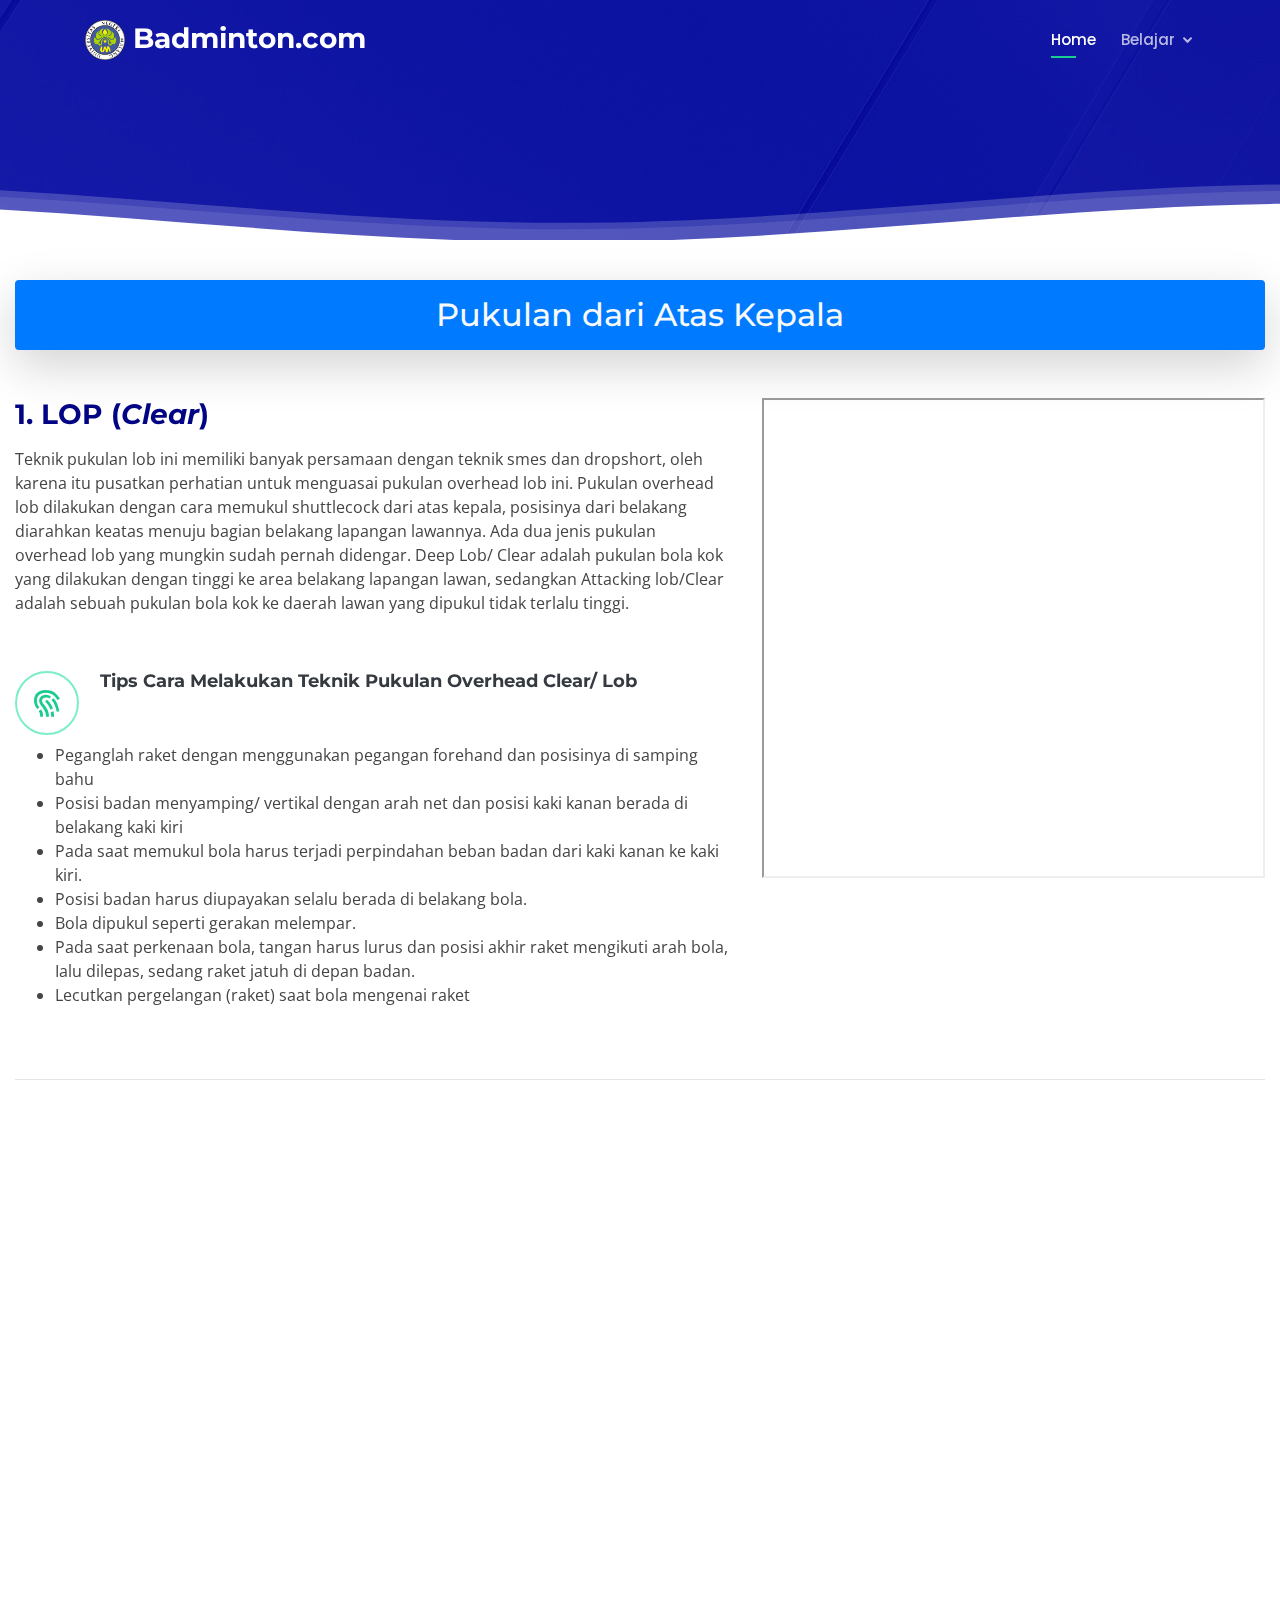
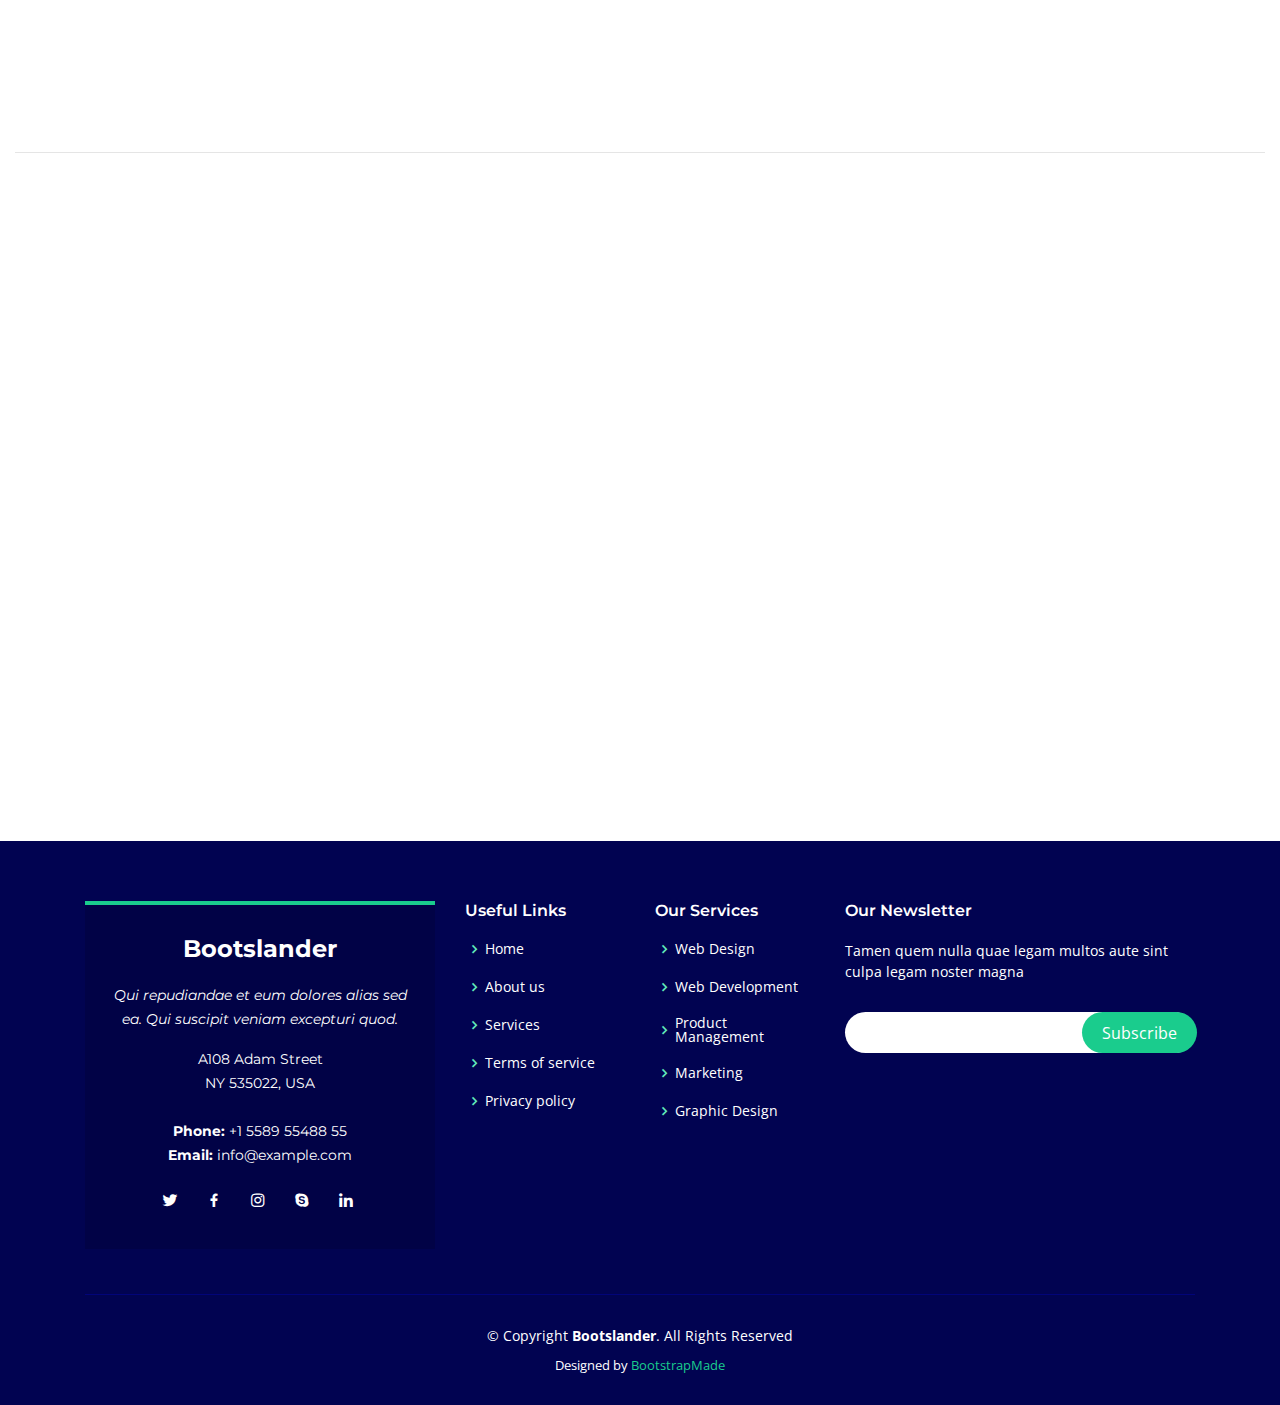
==== commit fab00b36: "menambah keterangan" ====
--- a/atasKepala.html
+++ b/atasKepala.html
@@ -52,8 +52,6 @@
       <nav class="nav-menu d-none d-lg-block">
         <ul>
           <li class="active"><a href="index.html">Home</a></li>
-          <li><a href="#">Tentang</a></li>
-          <li><a href="#">Fitur</a></li>
           <li class="drop-down"><a href="">Belajar</a>
             <ul>
               <li><a href="pegangRaket.html">Cara Memegang Raket</a></li>
@@ -150,24 +148,23 @@
         <div class="row">
           <div class="col-xl-7 col-lg-6 icon-boxes d-flex flex-column align-items-stretch justify-content-center" data-aos="fade-left">
             <h3>1. LOP (<i>Clear</i>)</h3>
-            <p>Esse voluptas cumque vel exercitationem. Reiciendis est hic accusamus. Non ipsam et sed minima temporibus laudantium. Soluta voluptate sed facere corporis dolores excepturi. Libero laboriosam sint et id nulla tenetur. Suscipit aut voluptate.</p>
+            <p>Teknik pukulan lob ini memiliki banyak persamaan dengan teknik smes dan dropshort, oleh karena itu pusatkan perhatian untuk menguasai pukulan overhead lob ini. Pukulan overhead lob dilakukan dengan cara memukul shuttlecock dari atas kepala, posisinya dari belakang diarahkan keatas menuju bagian belakang lapangan lawannya. Ada dua jenis pukulan overhead lob yang mungkin sudah pernah didengar. Deep Lob/ Clear adalah pukulan bola kok yang dilakukan dengan tinggi ke area belakang lapangan lawan, sedangkan Attacking lob/Clear adalah sebuah pukulan bola kok ke daerah lawan yang dipukul tidak terlalu tinggi.</p>
 
             <div class="icon-box" data-aos="zoom-in" data-aos-delay="100">
               <div class="icon"><i class="bx bx-fingerprint"></i></div>
-              <h4 class="title"><a href="">Belajar Online</a></h4>
-              <p class="description">Voluptatum deleniti atque corrupti quos dolores et quas molestias excepturi sint occaecati cupiditate non provident</p>
-            </div>
-
-            <div class="icon-box" data-aos="zoom-in" data-aos-delay="200">
-              <div class="icon"><i class="bx bx-gift"></i></div>
-              <h4 class="title"><a href="">Video Praktik</a></h4>
-              <p class="description">At vero eos et accusamus et iusto odio dignissimos ducimus qui blanditiis praesentium voluptatum deleniti atque</p>
-            </div>
-
-            <div class="icon-box" data-aos="zoom-in" data-aos-delay="300">
-              <div class="icon"><i class="bx bx-atom"></i></div>
-              <h4 class="title"><a href="">Pembelajaran Menarik</a></h4>
-              <p class="description">Explicabo est voluptatum asperiores consequatur magnam. Et veritatis odit. Sunt aut deserunt minus aut eligendi omnis</p>
+              <h4 class="title"><a href="">Tips Cara Melakukan Teknik Pukulan Overhead Clear/ Lob</a></h4>
+              <p class="description"> <br>
+                <ul>
+                  <li>Peganglah raket dengan menggunakan pegangan forehand dan posisinya di samping bahu</li>
+                      <li> Posisi badan menyamping/ vertikal dengan arah net dan posisi kaki kanan berada di belakang kaki kiri</li>
+                      <li> Pada saat memukul bola harus terjadi perpindahan beban badan dari kaki kanan ke kaki kiri.</li>
+                      <li>Posisi badan harus diupayakan selalu berada di belakang bola.</li>
+                      <li>Bola dipukul seperti gerakan melempar.</li>
+                      <li>Pada saat perkenaan bola, tangan harus lurus dan posisi akhir raket mengikuti arah bola, Ialu dilepas, sedang raket jatuh di depan badan.</li>
+                      <li> Lecutkan pergelangan (raket) saat bola mengenai raket</li>
+                </ul>
+
+              </p>
             </div>
           </div>
           <div class="col-xl-5 col-lg-6 video-box d-flex justify-content-center align-items-stretch" data-aos="fade-right">
@@ -185,24 +182,23 @@
         <div class="row">
           <div class="col-xl-7 col-lg-6 icon-boxes d-flex flex-column align-items-stretch justify-content-center" data-aos="fade-left">
             <h3>2. Pukulan Potong (<i>Dropshot</i>)</h3>
-            <p>Esse voluptas cumque vel exercitationem. Reiciendis est hic accusamus. Non ipsam et sed minima temporibus laudantium. Soluta voluptate sed facere corporis dolores excepturi. Libero laboriosam sint et id nulla tenetur. Suscipit aut voluptate.</p>
+            <p>
+              Pukulan Drop Shot merupakan jenis pukulan yang hampir sama dengan pukulan smash, yang menjadi perbedaan hanya pada posisi raket pada saat akan melakukan pukulan. Jika pukulan smash di lakukan dengan kekuatan penuh, maka pada pukulan Drop shot hanya di pukul dengan dorongan saja . Pukulan Drop shot yang baik jika jatuhnya bola / shuttlecock berada dekat dengan net serta tidak melebihi pada garis ganda. Pukulan Drop shot akan semakin mematikan jika disertai dengan gerak tipu atau gerakan yang membuat lawan menjadi tertipu.</p>
 
             <div class="icon-box" data-aos="zoom-in" data-aos-delay="100">
               <div class="icon"><i class="bx bx-fingerprint"></i></div>
-              <h4 class="title"><a href="">Belajar Online</a></h4>
-              <p class="description">Voluptatum deleniti atque corrupti quos dolores et quas molestias excepturi sint occaecati cupiditate non provident</p>
-            </div>
-
-            <div class="icon-box" data-aos="zoom-in" data-aos-delay="200">
-              <div class="icon"><i class="bx bx-gift"></i></div>
-              <h4 class="title"><a href="">Video Praktik</a></h4>
-              <p class="description">At vero eos et accusamus et iusto odio dignissimos ducimus qui blanditiis praesentium voluptatum deleniti atque</p>
-            </div>
-
-            <div class="icon-box" data-aos="zoom-in" data-aos-delay="300">
-              <div class="icon"><i class="bx bx-atom"></i></div>
-              <h4 class="title"><a href="">Pembelajaran Menarik</a></h4>
-              <p class="description">Explicabo est voluptatum asperiores consequatur magnam. Et veritatis odit. Sunt aut deserunt minus aut eligendi omnis</p>
+              <h4 class="title"><a href="">Teknik melakukan Dropshot</a></h4>
+              <p class="description"> <br>
+                <ul>
+                  <li>Posisikan tangan dengan pegangan forehand.</li>
+                  <li>Peganglah raket dengan posisi menyamping badan.</li>
+                  <li>Peganglah raket dengan rileks.</li>
+                  <li>Bergeraklah dengan cepat agar posisi badan berada di belakang bola / shuttlecock.</li>
+                  <li>Pukul raket dengan posisi tangan lurus serta dorong atau sentuh bola/shuttlecock dengan halus.</li>
+                  <li>Arah Bola / shuttlecock melengkung ke arah kanan apabila akan memberikan pukulan dropshot ke arah forehand serta</li> <li>arahkan bola/shuttlecock melengkung ke arah kiri apabila akan melakukan pukulan backhand.</li>
+                  <li>Posisi akhir raket mengikuti arah shuttlecock/bola.</li>
+                </ul>
+              </p>
             </div>
           </div>
           <div class="col-xl-5 col-lg-6 video-box d-flex justify-content-center align-items-stretch" data-aos="fade-right">
@@ -220,24 +216,20 @@
         <div class="row">
           <div class="col-xl-7 col-lg-6 icon-boxes d-flex flex-column align-items-stretch justify-content-center" data-aos="fade-left">
             <h3>3. <i>SMASH</i></h3>
-            <p>Esse voluptas cumque vel exercitationem. Reiciendis est hic accusamus. Non ipsam et sed minima temporibus laudantium. Soluta voluptate sed facere corporis dolores excepturi. Libero laboriosam sint et id nulla tenetur. Suscipit aut voluptate.</p>
+            <p>Smash adalah pukulan overhead yang di arahkan ke daerah lawan secara menukik dan dilakukan dengan kekuatan penuh. Jenis pukulan ini identik sebagai pukulan menyerang, karena bertujuan untuk mematikan lawan. Jenis pukulan ini memiliki karakteristik keras serta laju shuttlecock berjalan cepat. Jenis pukulan ini membutuhkan kekuatan pada otot tungkai, bahu, lengan dan fleksibilitas pergelangan tangan.</p>
 
             <div class="icon-box" data-aos="zoom-in" data-aos-delay="100">
               <div class="icon"><i class="bx bx-fingerprint"></i></div>
-              <h4 class="title"><a href="">Belajar Online</a></h4>
-              <p class="description">Voluptatum deleniti atque corrupti quos dolores et quas molestias excepturi sint occaecati cupiditate non provident</p>
-            </div>
-
-            <div class="icon-box" data-aos="zoom-in" data-aos-delay="200">
-              <div class="icon"><i class="bx bx-gift"></i></div>
-              <h4 class="title"><a href="">Video Praktik</a></h4>
-              <p class="description">At vero eos et accusamus et iusto odio dignissimos ducimus qui blanditiis praesentium voluptatum deleniti atque</p>
-            </div>
-
-            <div class="icon-box" data-aos="zoom-in" data-aos-delay="300">
-              <div class="icon"><i class="bx bx-atom"></i></div>
-              <h4 class="title"><a href="">Pembelajaran Menarik</a></h4>
-              <p class="description">Explicabo est voluptatum asperiores consequatur magnam. Et veritatis odit. Sunt aut deserunt minus aut eligendi omnis</p>
+              <h4 class="title"><a href="">Langkah melakukan smash: </a></h4>
+              <p class="description"> <br>
+                <li>Memperhatikan posisi footwork pada saat akan melakukan smash</li>
+                <li>Tangan, tubuh harus dalam keadaan rileks</li>
+                <li>Memulai dengan lengan yang tidak memegang raket menunjuk ke arah shuttlecock sementara lengan yang memegang raket </li>di angkat, dengan siku ditekuk dan pergelangan tangan tegak sehingga raket berada di atas dan menunjuk keatas
+                <li>Memutar bahu pada tangan yang memegang raket ke arah depan dan ke bawah</li>
+                <li>Usahakan sebisa mungkin (jika tidak melakukan smash lompat) pada saat bahu berputar, secara bersamaan ayunkan kaki </li>yang searah dengan raket.
+                <li>Sementara lengan bawah di ayun ke depan, lecutlah (tekuk) pergelangan tangan.</li>
+                <li>Shuttlecock yang mengenai raket harus berada di bagian tengah dengan permukaan raket yang rata. Titik tumpuan harus sedikit di depan.</li>
+              </p>
             </div>
           </div>
           <div class="col-xl-5 col-lg-6 video-box d-flex justify-content-center align-items-stretch" data-aos="fade-right">
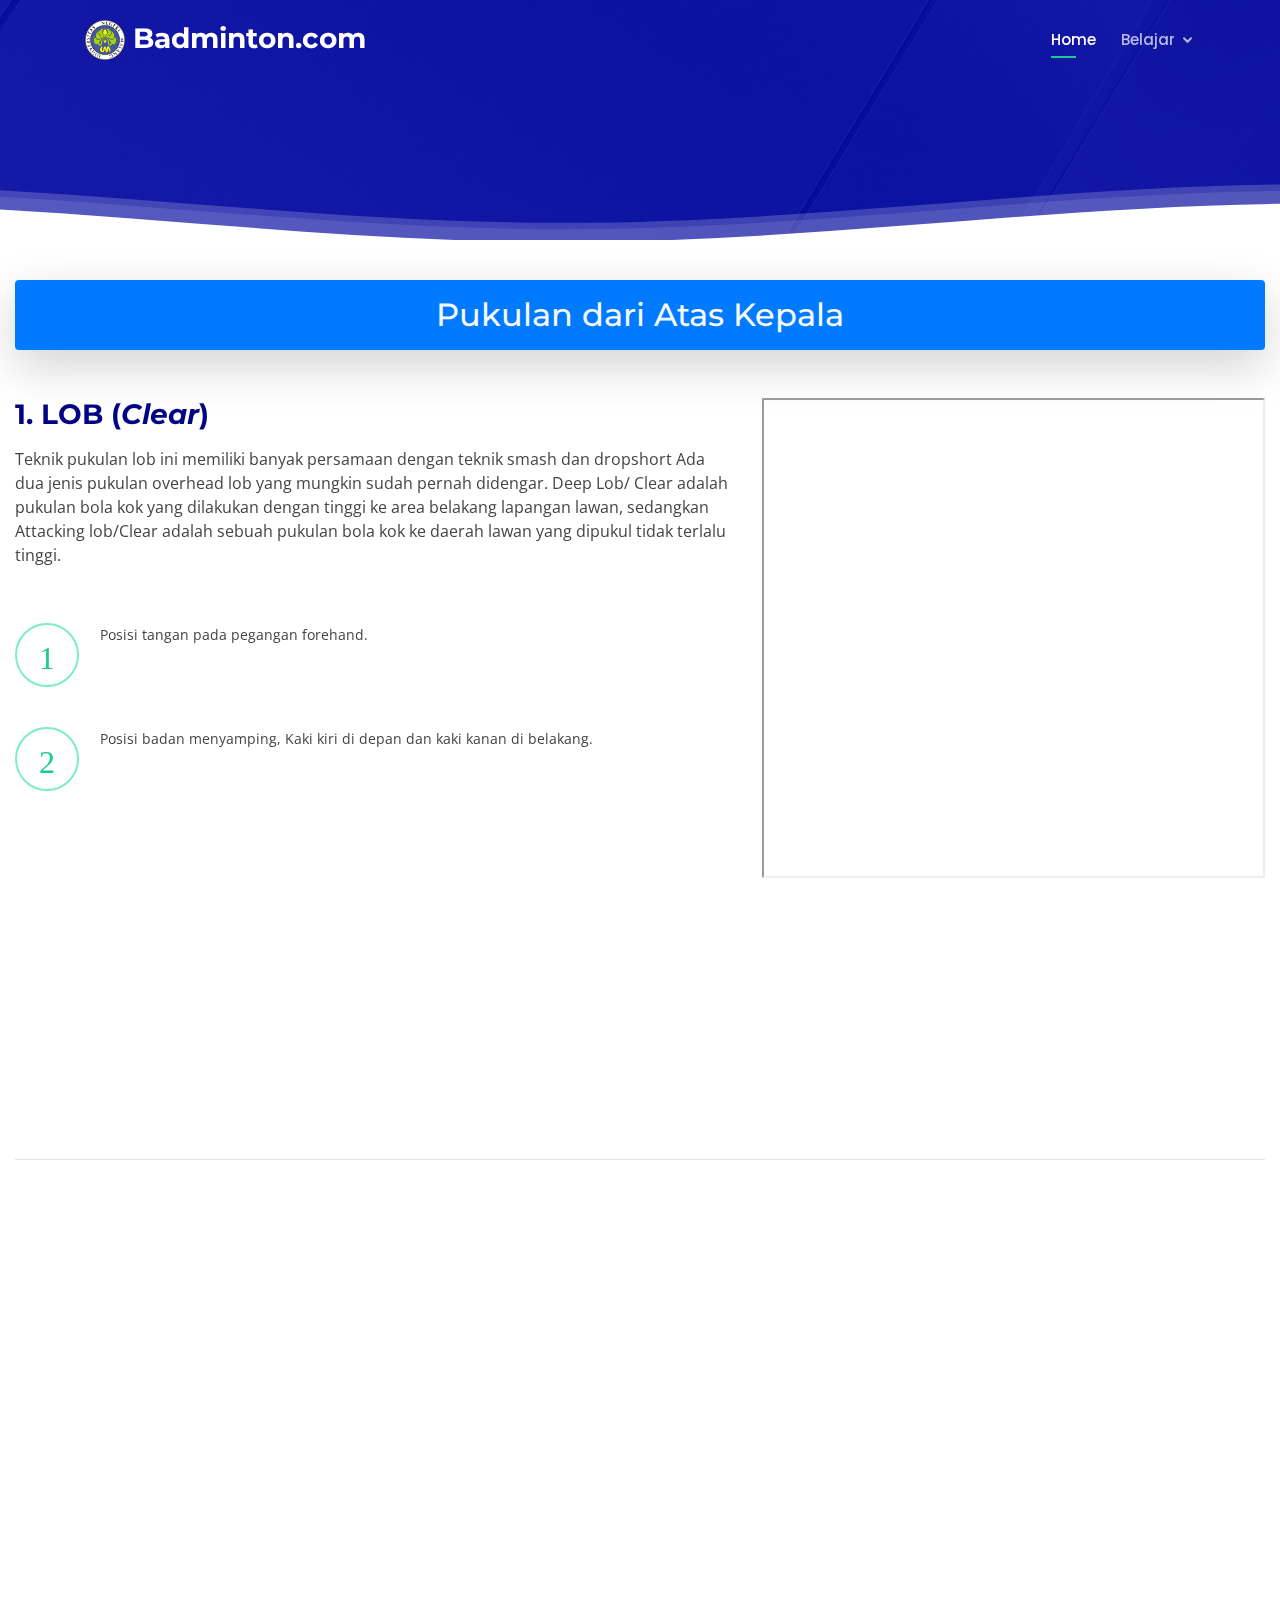
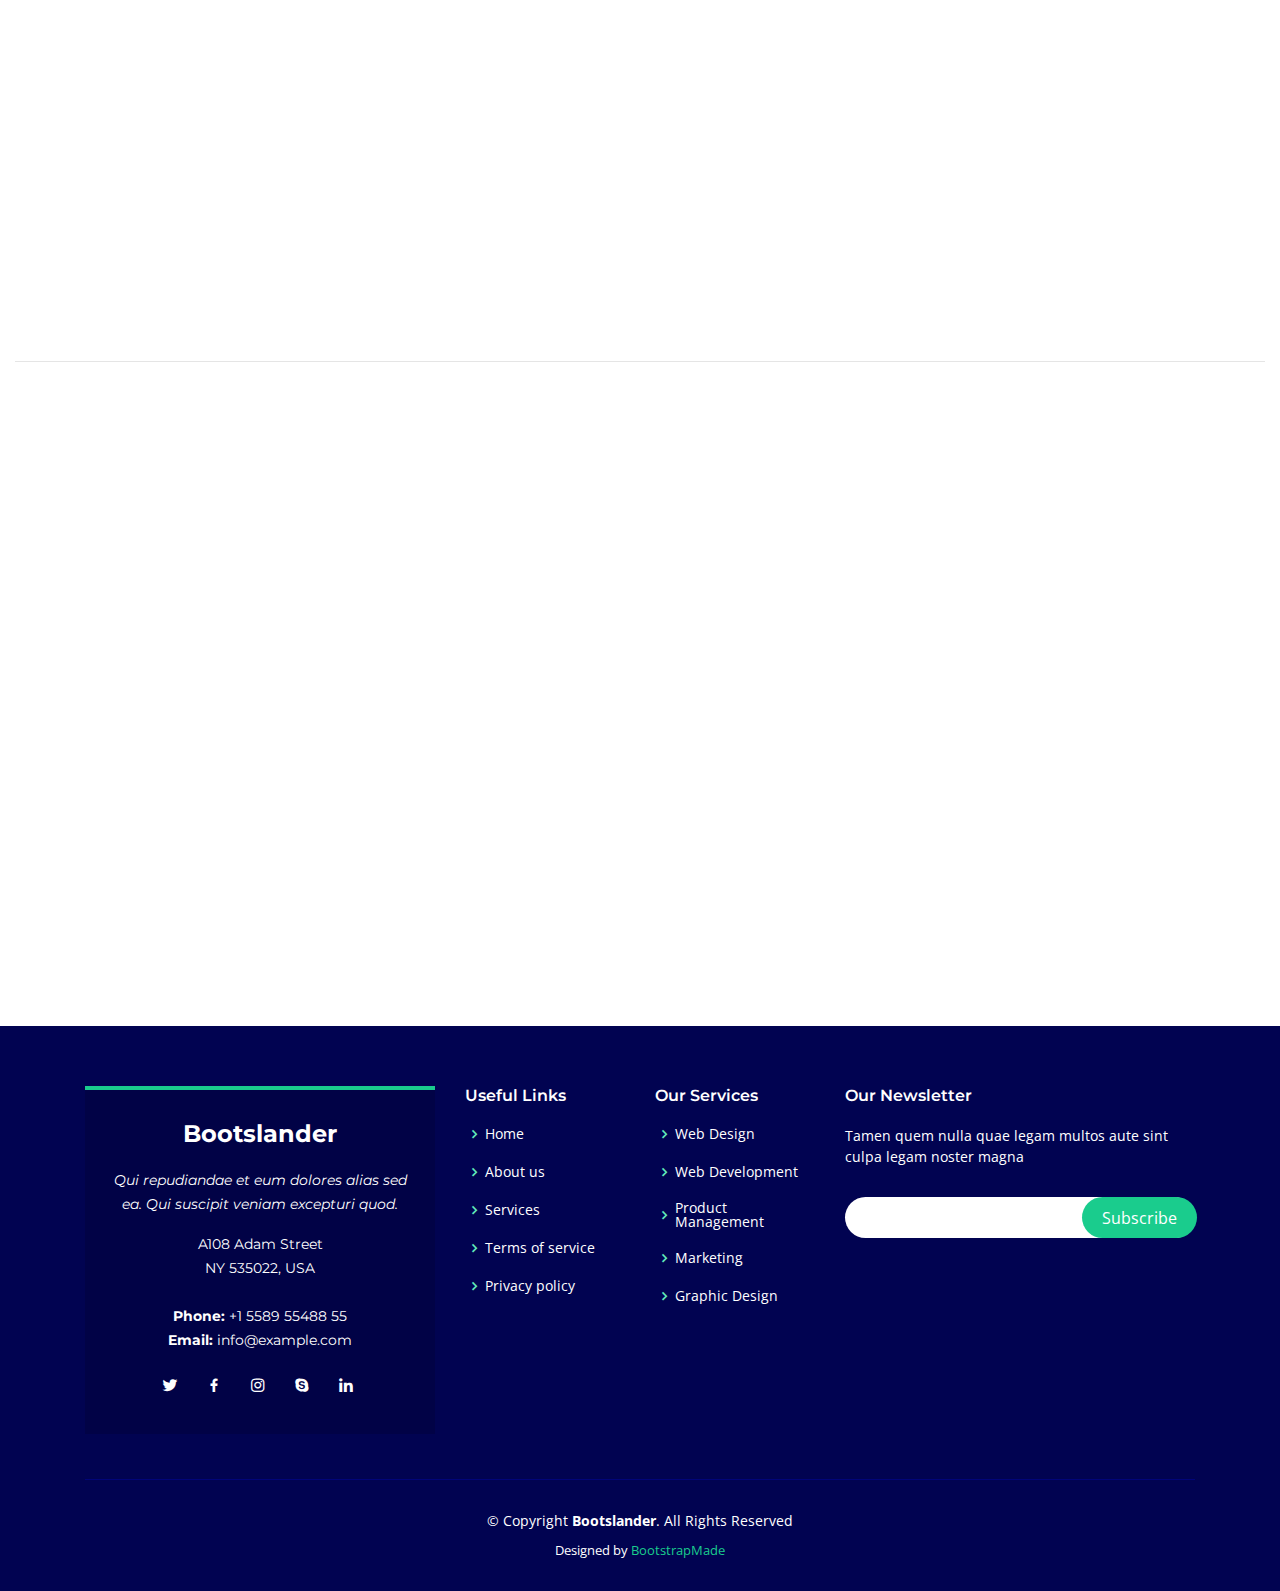
==== commit b77f1452: "revisi file" ====
--- a/atasKepala.html
+++ b/atasKepala.html
@@ -52,7 +52,7 @@
       <nav class="nav-menu d-none d-lg-block">
         <ul>
           <li class="active"><a href="index.html">Home</a></li>
-          <li class="drop-down"><a href="">Belajar</a>
+          <li class="drop-down"><a style="cursor: pointer;">Belajar</a>
             <ul>
               <li><a href="pegangRaket.html">Cara Memegang Raket</a></li>
               <li><a href="servis.html">Servis</a></li>
@@ -147,24 +147,28 @@
 
         <div class="row">
           <div class="col-xl-7 col-lg-6 icon-boxes d-flex flex-column align-items-stretch justify-content-center" data-aos="fade-left">
-            <h3>1. LOP (<i>Clear</i>)</h3>
-            <p>Teknik pukulan lob ini memiliki banyak persamaan dengan teknik smes dan dropshort, oleh karena itu pusatkan perhatian untuk menguasai pukulan overhead lob ini. Pukulan overhead lob dilakukan dengan cara memukul shuttlecock dari atas kepala, posisinya dari belakang diarahkan keatas menuju bagian belakang lapangan lawannya. Ada dua jenis pukulan overhead lob yang mungkin sudah pernah didengar. Deep Lob/ Clear adalah pukulan bola kok yang dilakukan dengan tinggi ke area belakang lapangan lawan, sedangkan Attacking lob/Clear adalah sebuah pukulan bola kok ke daerah lawan yang dipukul tidak terlalu tinggi.</p>
-
-            <div class="icon-box" data-aos="zoom-in" data-aos-delay="100">
-              <div class="icon"><i class="bx bx-fingerprint"></i></div>
-              <h4 class="title"><a href="">Tips Cara Melakukan Teknik Pukulan Overhead Clear/ Lob</a></h4>
-              <p class="description"> <br>
-                <ul>
-                  <li>Peganglah raket dengan menggunakan pegangan forehand dan posisinya di samping bahu</li>
-                      <li> Posisi badan menyamping/ vertikal dengan arah net dan posisi kaki kanan berada di belakang kaki kiri</li>
-                      <li> Pada saat memukul bola harus terjadi perpindahan beban badan dari kaki kanan ke kaki kiri.</li>
-                      <li>Posisi badan harus diupayakan selalu berada di belakang bola.</li>
-                      <li>Bola dipukul seperti gerakan melempar.</li>
-                      <li>Pada saat perkenaan bola, tangan harus lurus dan posisi akhir raket mengikuti arah bola, Ialu dilepas, sedang raket jatuh di depan badan.</li>
-                      <li> Lecutkan pergelangan (raket) saat bola mengenai raket</li>
-                </ul>
-
-              </p>
+            <h3>1. LOB (<i>Clear</i>)</h3>
+            <p>Teknik pukulan lob ini memiliki banyak persamaan dengan teknik smash dan dropshort Ada dua jenis pukulan overhead lob yang mungkin sudah pernah didengar. Deep Lob/ Clear adalah pukulan bola kok yang dilakukan dengan tinggi ke area belakang lapangan lawan, sedangkan Attacking lob/Clear adalah sebuah pukulan bola kok ke daerah lawan yang dipukul tidak terlalu tinggi.</p>
+
+            <div class="icon-box" data-aos="zoom-in" data-aos-delay="200">
+              <div class="icon"><i class="bx">1</i></div>
+              <p class="description">Posisi tangan pada pegangan forehand.</p>
+            </div>
+            <div class="icon-box" data-aos="zoom-in" data-aos-delay="200">
+              <div class="icon"><i class="bx">2</i></div>
+              <p class="description">Posisi badan menyamping, Kaki kiri di depan dan kaki kanan di belakang.</p>
+            </div>
+            <div class="icon-box" data-aos="zoom-in" data-aos-delay="200">
+              <div class="icon"><i class="bx">3</i></div>
+              <p class="description">Pada saat shuttlecock menyentuh raket, maka posisi tangan harus lurus ke atas.</p>
+            </div>
+            <div class="icon-box" data-aos="zoom-in" data-aos-delay="200">
+              <div class="icon"><i class="bx">4</i></div>
+              <p class="description">Pada saat memukul shutlecock, pukul seperti gerakan melempar, pindahkan kaki kanan kedepan.</p>
+            </div>
+            <div class="icon-box" data-aos="zoom-in" data-aos-delay="200">
+              <div class="icon"><i class="bx">5</i></div>
+              <p class="description">Setelah memukul pendaratan dilakukan dengan kaki kanan di depan.</p>
             </div>
           </div>
           <div class="col-xl-5 col-lg-6 video-box d-flex justify-content-center align-items-stretch" data-aos="fade-right">
@@ -183,22 +187,27 @@
           <div class="col-xl-7 col-lg-6 icon-boxes d-flex flex-column align-items-stretch justify-content-center" data-aos="fade-left">
             <h3>2. Pukulan Potong (<i>Dropshot</i>)</h3>
             <p>
-              Pukulan Drop Shot merupakan jenis pukulan yang hampir sama dengan pukulan smash, yang menjadi perbedaan hanya pada posisi raket pada saat akan melakukan pukulan. Jika pukulan smash di lakukan dengan kekuatan penuh, maka pada pukulan Drop shot hanya di pukul dengan dorongan saja . Pukulan Drop shot yang baik jika jatuhnya bola / shuttlecock berada dekat dengan net serta tidak melebihi pada garis ganda. Pukulan Drop shot akan semakin mematikan jika disertai dengan gerak tipu atau gerakan yang membuat lawan menjadi tertipu.</p>
-
-            <div class="icon-box" data-aos="zoom-in" data-aos-delay="100">
-              <div class="icon"><i class="bx bx-fingerprint"></i></div>
-              <h4 class="title"><a href="">Teknik melakukan Dropshot</a></h4>
-              <p class="description"> <br>
-                <ul>
-                  <li>Posisikan tangan dengan pegangan forehand.</li>
-                  <li>Peganglah raket dengan posisi menyamping badan.</li>
-                  <li>Peganglah raket dengan rileks.</li>
-                  <li>Bergeraklah dengan cepat agar posisi badan berada di belakang bola / shuttlecock.</li>
-                  <li>Pukul raket dengan posisi tangan lurus serta dorong atau sentuh bola/shuttlecock dengan halus.</li>
-                  <li>Arah Bola / shuttlecock melengkung ke arah kanan apabila akan memberikan pukulan dropshot ke arah forehand serta</li> <li>arahkan bola/shuttlecock melengkung ke arah kiri apabila akan melakukan pukulan backhand.</li>
-                  <li>Posisi akhir raket mengikuti arah shuttlecock/bola.</li>
-                </ul>
-              </p>
+              Pukulan Drop Shot merupakan jenis pukulan yang hampir sama dengan pukulan smash, yang menjadi perbedaan hanya pada posisi raket saat akan melakukan pukulan. Jika pukulan smash di lakukan dengan kekuatan penuh, maka pada pukulan Drop shot hanya di pukul dengan dorongan saja . Pukulan Drop shot yang baik jika jatuhnya bola / shuttlecock berada dekat dengan net serta tidak melebihi pada garis ganda. Pukulan Drop shot akan semakin mematikan jika disertai dengan gerak tipu atau gerakan yang membuat lawan menjadi tertipu.</p>
+
+            <div class="icon-box" data-aos="zoom-in" data-aos-delay="200">
+              <div class="icon"><i class="bx">1</i></div>
+              <p class="description">Posisi tangan pada pegangan forehand.</p>
+            </div>
+            <div class="icon-box" data-aos="zoom-in" data-aos-delay="200">
+              <div class="icon"><i class="bx">2</i></div>
+              <p class="description">Posisi badan menyamping.</p>
+            </div>
+            <div class="icon-box" data-aos="zoom-in" data-aos-delay="200">
+              <div class="icon"><i class="bx">3</i></div>
+              <p class="description">Posisi kaki kanan dibelakang dan kaki kiri didepan.</p>
+            </div>
+            <div class="icon-box" data-aos="zoom-in" data-aos-delay="200">
+              <div class="icon"><i class="bx">4</i></div>
+              <p class="description">Pukul shutle cock dengan posisi tangan lurus dan pukul shuttlecock dengan halus.</p>
+            </div>
+            <div class="icon-box" data-aos="zoom-in" data-aos-delay="200">
+              <div class="icon"><i class="bx">5</i></div>
+              <p class="description">Arahkan shuttlecock ke kanan apabila akan memukul dropshot ke arah forehand serta arahkan shuttlecock ke kiri apabila akan memukul dropshot ke arah backhand.</p>
             </div>
           </div>
           <div class="col-xl-5 col-lg-6 video-box d-flex justify-content-center align-items-stretch" data-aos="fade-right">
@@ -218,18 +227,21 @@
             <h3>3. <i>SMASH</i></h3>
             <p>Smash adalah pukulan overhead yang di arahkan ke daerah lawan secara menukik dan dilakukan dengan kekuatan penuh. Jenis pukulan ini identik sebagai pukulan menyerang, karena bertujuan untuk mematikan lawan. Jenis pukulan ini memiliki karakteristik keras serta laju shuttlecock berjalan cepat. Jenis pukulan ini membutuhkan kekuatan pada otot tungkai, bahu, lengan dan fleksibilitas pergelangan tangan.</p>
 
-            <div class="icon-box" data-aos="zoom-in" data-aos-delay="100">
-              <div class="icon"><i class="bx bx-fingerprint"></i></div>
-              <h4 class="title"><a href="">Langkah melakukan smash: </a></h4>
-              <p class="description"> <br>
-                <li>Memperhatikan posisi footwork pada saat akan melakukan smash</li>
-                <li>Tangan, tubuh harus dalam keadaan rileks</li>
-                <li>Memulai dengan lengan yang tidak memegang raket menunjuk ke arah shuttlecock sementara lengan yang memegang raket </li>di angkat, dengan siku ditekuk dan pergelangan tangan tegak sehingga raket berada di atas dan menunjuk keatas
-                <li>Memutar bahu pada tangan yang memegang raket ke arah depan dan ke bawah</li>
-                <li>Usahakan sebisa mungkin (jika tidak melakukan smash lompat) pada saat bahu berputar, secara bersamaan ayunkan kaki </li>yang searah dengan raket.
-                <li>Sementara lengan bawah di ayun ke depan, lecutlah (tekuk) pergelangan tangan.</li>
-                <li>Shuttlecock yang mengenai raket harus berada di bagian tengah dengan permukaan raket yang rata. Titik tumpuan harus sedikit di depan.</li>
-              </p>
+            <div class="icon-box" data-aos="zoom-in" data-aos-delay="200">
+              <div class="icon"><i class="bx">1</i></div>
+              <p class="description">Posisi tangan pada pegangan forehand.</p>
+            </div>
+            <div class="icon-box" data-aos="zoom-in" data-aos-delay="200">
+              <div class="icon"><i class="bx">2</i></div>
+              <p class="description">Tangan kiri menunjuk ke arah shuttlecock sementara tangan kanan memegang raket dengan siku ditekuk.</p>
+            </div>
+            <div class="icon-box" data-aos="zoom-in" data-aos-delay="200">
+              <div class="icon"><i class="bx">3</i></div>
+              <p class="description">Pukul sekeras mungkin shuttlecock dan putarlah bahu tangan kanan ke arah depan.</p>
+            </div>
+            <div class="icon-box" data-aos="zoom-in" data-aos-delay="200">
+              <div class="icon"><i class="bx">4</i></div>
+              <p class="description">Jika memungkinkan lompatlah untuk menjemput datangnya shuttlercock</p>
             </div>
           </div>
           <div class="col-xl-5 col-lg-6 video-box d-flex justify-content-center align-items-stretch" data-aos="fade-right">
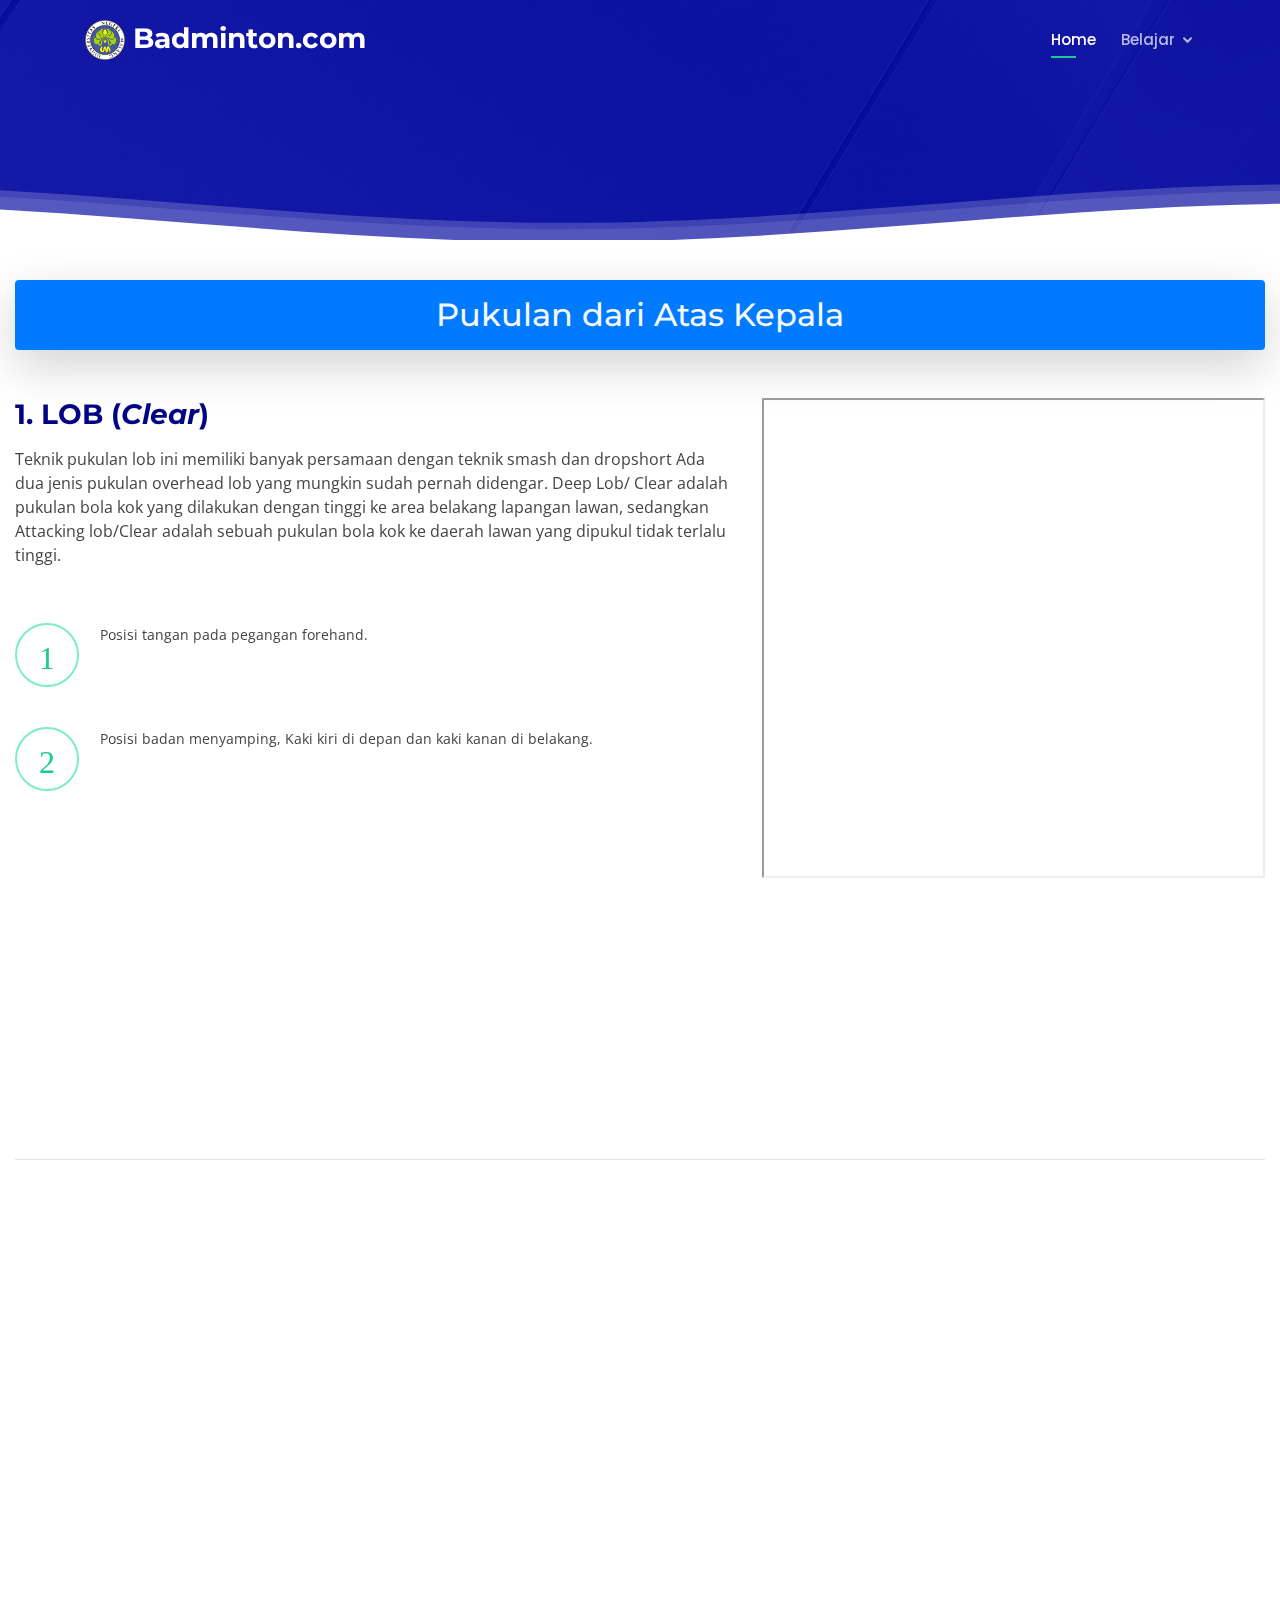
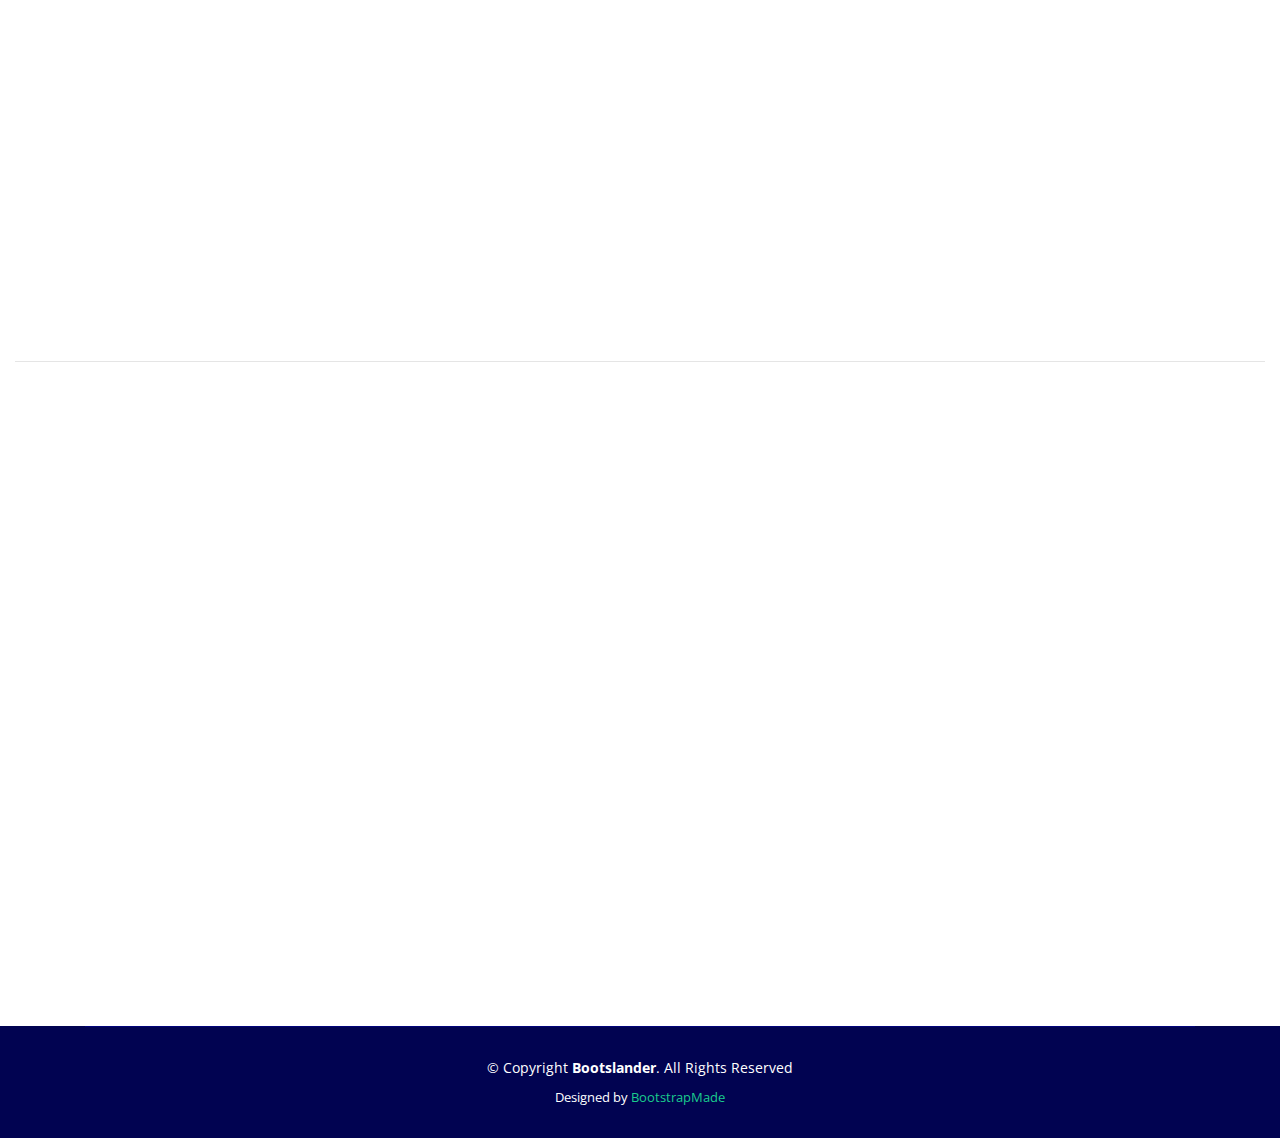
==== commit eb1a5a30: "edit footer" ====
--- a/atasKepala.html
+++ b/atasKepala.html
@@ -283,64 +283,7 @@
   <br><br>
   <!-- ======= Footer ======= -->
   <footer id="footer">
-    <div class="footer-top">
-      <div class="container">
-        <div class="row">
-
-          <div class="col-lg-4 col-md-6">
-            <div class="footer-info">
-              <h3>Bootslander</h3>
-              <p class="pb-3"><em>Qui repudiandae et eum dolores alias sed ea. Qui suscipit veniam excepturi quod.</em></p>
-              <p>
-                A108 Adam Street <br>
-                NY 535022, USA<br><br>
-                <strong>Phone:</strong> +1 5589 55488 55<br>
-                <strong>Email:</strong> info@example.com<br>
-              </p>
-              <div class="social-links mt-3">
-                <a href="#" class="twitter"><i class="bx bxl-twitter"></i></a>
-                <a href="#" class="facebook"><i class="bx bxl-facebook"></i></a>
-                <a href="#" class="instagram"><i class="bx bxl-instagram"></i></a>
-                <a href="#" class="google-plus"><i class="bx bxl-skype"></i></a>
-                <a href="#" class="linkedin"><i class="bx bxl-linkedin"></i></a>
-              </div>
-            </div>
-          </div>
-
-          <div class="col-lg-2 col-md-6 footer-links">
-            <h4>Useful Links</h4>
-            <ul>
-              <li><i class="bx bx-chevron-right"></i> <a href="#">Home</a></li>
-              <li><i class="bx bx-chevron-right"></i> <a href="#">About us</a></li>
-              <li><i class="bx bx-chevron-right"></i> <a href="#">Services</a></li>
-              <li><i class="bx bx-chevron-right"></i> <a href="#">Terms of service</a></li>
-              <li><i class="bx bx-chevron-right"></i> <a href="#">Privacy policy</a></li>
-            </ul>
-          </div>
-
-          <div class="col-lg-2 col-md-6 footer-links">
-            <h4>Our Services</h4>
-            <ul>
-              <li><i class="bx bx-chevron-right"></i> <a href="#">Web Design</a></li>
-              <li><i class="bx bx-chevron-right"></i> <a href="#">Web Development</a></li>
-              <li><i class="bx bx-chevron-right"></i> <a href="#">Product Management</a></li>
-              <li><i class="bx bx-chevron-right"></i> <a href="#">Marketing</a></li>
-              <li><i class="bx bx-chevron-right"></i> <a href="#">Graphic Design</a></li>
-            </ul>
-          </div>
-
-          <div class="col-lg-4 col-md-6 footer-newsletter">
-            <h4>Our Newsletter</h4>
-            <p>Tamen quem nulla quae legam multos aute sint culpa legam noster magna</p>
-            <form action="" method="post">
-              <input type="email" name="email"><input type="submit" value="Subscribe">
-            </form>
-
-          </div>
-
-        </div>
-      </div>
-    </div>
+    
 
     <div class="container">
       <div class="copyright">
